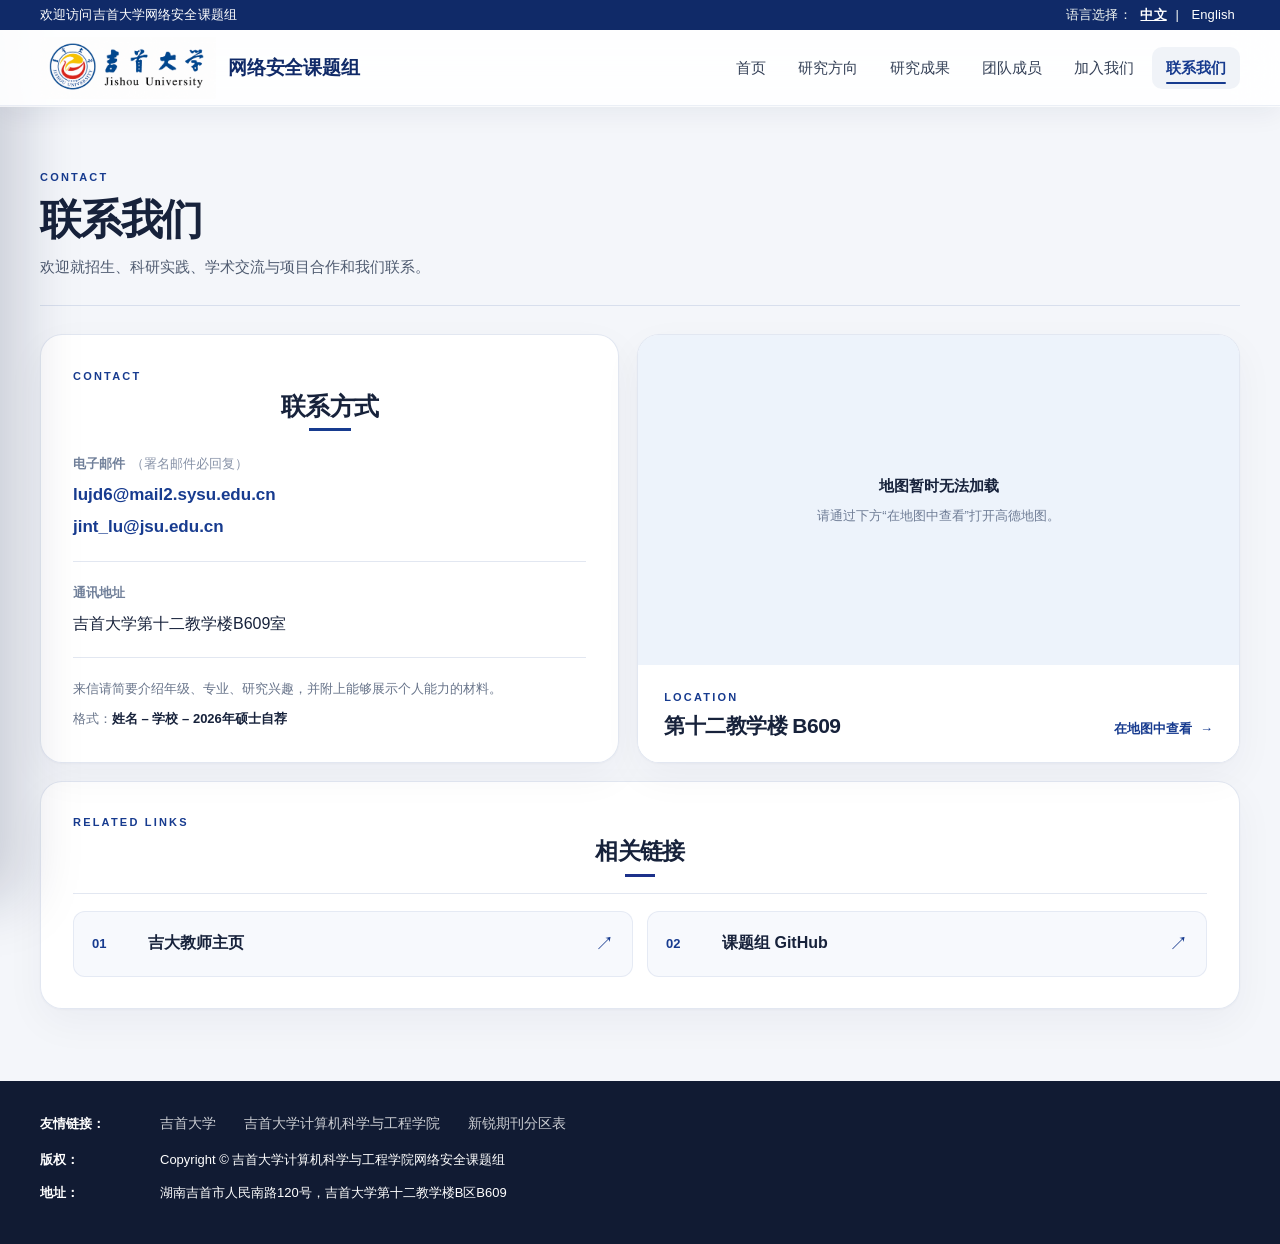
==== contact/index.html @ b17234b5 "Initial release of JSU CyberSec Lab website" ====
<!DOCTYPE html>
<html lang="zh-CN">

<head>
    <meta charset="UTF-8">
    <meta name="viewport" content="width=device-width, initial-scale=1.0">
    <meta name="theme-color" content="#102a68">
    <link rel="icon" type="image/png" sizes="512x512" href="../assets/images/branding/jsu-favicon.png?v=20260823-cybersec-lab">
    <title data-i18n="page-title-contact">联系我们 - 网络安全课题组</title>
    <link rel="stylesheet" href="../assets/css/site.css?v=20260823-i18n-v1">
</head>

<body>
    <div class="topper">
        <div class="top">
            <div class="container">
                <div class="welcome" data-i18n="welcome">欢迎访问吉首大学网络安全课题组</div>
                <div class="top_tel">
                    <span data-i18n="language">语言选择：</span>
                    <a href="#" id="langZh" class="lang-switch active" data-i18n="lang-zh">中文</a>&nbsp;|&nbsp;
                    <a href="#" id="langEn" class="lang-switch" data-i18n="lang-en">English</a>
                </div>
            </div>
        </div>

        <div class="header">
            <div class="container">
                <div class="logo">
                    <a href="../index.html">
                        <img src="../assets/images/branding/jishou-university-horizontal.png" alt="吉首大学校徽与校名" data-i18n-alt="logo-alt">
                        <span class="header-title" data-i18n="site-title">网络安全课题组</span>
                    </a>
                </div>
                <div class="nav">
                    <ul>
                        <li><a href="../index.html" data-i18n="nav-home">首页</a></li>
                        <li><a href="../research-directions/index.html" data-i18n="nav-intro">研究方向</a></li>
                        <li><a href="../research-results/index.html" data-i18n="nav-research">研究成果</a></li>
                        <li><a href="../team/index.html" data-i18n="nav-team">团队成员</a></li>
                        <li><a href="../join-us/index.html" data-i18n="nav-about">加入我们</a></li>
                        <li class="on"><a href="../contact/index.html" data-i18n="nav-contact">联系我们</a></li>
                    </ul>
                </div>
                <button type="button" class="model-navbtn" id="navBtn" aria-label="打开导航菜单" data-i18n-aria-label="open-navigation" aria-controls="leftNav" aria-expanded="false"></button>
            </div>
        </div>
    </div>

    <div class="opacity2" id="opacity2"></div>
    <div class="model-leftnav" id="leftNav" aria-hidden="true">
        <h1 class="model-leftnav-top"><span data-i18n="nav-menu">导航菜单</span></h1>
        <div class="model-leftnav-main">
            <ul class="nnav">
                <li><a href="../index.html" class="ce" data-i18n="nav-home">首页</a></li>
                <li><a href="../research-directions/index.html" class="ce" data-i18n="nav-intro">研究方向</a></li>
                <li><a href="../research-results/index.html" class="ce" data-i18n="nav-research">研究成果</a></li>
                <li><a href="../team/index.html" class="ce" data-i18n="nav-team">团队成员</a></li>
                <li><a href="../join-us/index.html" class="ce" data-i18n="nav-about">加入我们</a></li>
                <li><a href="../contact/index.html" class="ce" data-i18n="nav-contact">联系我们</a></li>
            </ul>
        </div>
    </div>

    <main class="page-content contact-page">
        <div class="container">
            <section class="contact-page-intro" aria-labelledby="contact-page-title">
                <span class="section-kicker" data-i18n="contact-kicker">CONTACT</span>
                <h1 id="contact-page-title" data-i18n="about-contact">联系我们</h1>
                <p data-i18n="contact-page-lead">欢迎就招生、科研实践、学术交流与项目合作和我们联系。</p>
            </section>

            <div class="contact-main-grid">
                <section class="contact-details-card" aria-labelledby="contact-details-title">
                    <div class="contact-details-heading">
                        <span class="section-kicker" data-i18n="contact-details-kicker">CONTACT DETAILS</span>
                        <h2 id="contact-details-title" data-i18n="contact-details-title">联系方式</h2>
                    </div>
                    <dl class="contact-details-list">
                        <div>
                            <dt class="email-heading">
                                <span data-i18n="email-label">电子邮件</span>
                                <span class="email-reply-note" data-i18n="email-reply-note">（署名邮件必回复）</span>
                            </dt>
                            <dd class="contact-email-list">
                                <a href="mailto:lujd6@mail2.sysu.edu.cn">lujd6@mail2.sysu.edu.cn</a>
                                <a href="mailto:jint_lu@jsu.edu.cn">jint_lu@jsu.edu.cn</a>
                            </dd>
                        </div>
                        <div>
                            <dt data-i18n="address-label">通讯地址</dt>
                            <dd data-i18n="about-address-text">吉首大学第十二教学楼B609室</dd>
                        </div>
                    </dl>
                    <p class="contact-mail-tip" data-i18n="mail-tip">来信请简要介绍年级、专业、研究兴趣，并附上能够展示个人能力的材料。</p>
                    <p class="contact-mail-subject"><span data-i18n="mail-subject-label">格式：</span><strong data-i18n="mail-subject-example">姓名 – 学校 – 2026年硕士自荐</strong></p>
                </section>

                <section class="contact-map-card" aria-labelledby="contact-map-title">
                    <div class="contact-map-visual contact-map-live">
                        <div id="contactMap" class="contact-amap" role="application" aria-label="吉首大学位置地图" data-i18n-aria-label="map-label">
                            <div class="contact-map-loading" aria-live="polite" data-i18n="map-loading">地图加载中...</div>
                        </div>
                        <noscript>
                            <p class="contact-map-fallback" data-i18n="map-noscript">请启用 JavaScript 查看地图。</p>
                        </noscript>
                    </div>
                    <div class="contact-map-copy">
                        <div>
                            <span class="section-kicker" data-i18n="contact-map-kicker">LOCATION</span>
                            <h2 id="contact-map-title" data-i18n="contact-map-title">第十二教学楼 B609</h2>
                        </div>
                        <a href="https://amap.com/place/B0FFJ4RX3V" class="map-link" target="_blank" rel="noopener noreferrer" data-i18n="contact-map-link">在地图中查看</a>
                    </div>
                </section>
            </div>

            <section class="contact-resources" aria-labelledby="contact-resources-title">
                <div class="contact-resources-heading">
                    <div>
                        <span class="section-kicker" data-i18n="contact-links-kicker">RELATED LINKS</span>
                        <h2 id="contact-resources-title" data-i18n="contact-links-title">相关链接</h2>
                    </div>
                </div>
                <div class="contact-resource-grid">
                    <a href="https://cse.jsu.edu.cn/yjsjy/dsjj/b88f9f9886ee47c38c2ce3759c66cb0d.htm" target="_blank" rel="noopener noreferrer" class="contact-resource-link">
                        <span class="contact-resource-index">01</span>
                        <strong data-i18n="contact-teacher-link">吉大教师主页</strong>
                        <span aria-hidden="true">↗</span>
                    </a>
                    <a href="https://github.com/JSU-CyberSec-Lab" target="_blank" rel="noopener noreferrer" class="contact-resource-link">
                        <span class="contact-resource-index">02</span>
                        <strong data-i18n="contact-github-link">课题组 GitHub</strong>
                        <span aria-hidden="true">↗</span>
                    </a>
                </div>
            </section>
        </div>
    </main>

    <div class="footer">
        <div class="container">
            <div class="foot_left">
                <div class="footer-row footer-links">
                    <span class="footer-label" data-i18n="related-links">友情链接：</span>
                    <ul class="ul-link1">
                        <li><a href="https://www.jsu.edu.cn/" target="_blank" rel="noopener noreferrer" data-i18n="link-jsu">吉首大学</a></li>
                        <li><a href="https://cse.jsu.edu.cn/" target="_blank" rel="noopener noreferrer" data-i18n="link-cse">吉首大学计算机科学与工程学院</a></li>
                        <li><a href="https://www.xr-scholar.com/" target="_blank" rel="noopener noreferrer" data-i18n="link-xr">新锐期刊分区表</a></li>
                    </ul>
                </div>
                <div class="footer-row copyright"><span class="footer-label" data-i18n="footer-copyright-label">版权：</span><span data-i18n="footer-copyright-text">Copyright © 吉首大学计算机科学与工程学院网络安全课题组</span></div>
                <div class="footer-row contact"><span class="footer-label" data-i18n="footer-address-label">地址：</span><span data-i18n="footer-address-text">湖南吉首市人民南路120号，吉首大学第十二教学楼B区B609</span></div>
            </div>
        </div>
    </div>

    <script src="../assets/js/i18n.js?v=20260823-i18n-v2"></script>
    <script src="../assets/js/common.js?v=20260823-i18n-v1"></script>
    <script src="../assets/js/amap-config.js"></script>
    <script src="../assets/js/contact-map.js?v=20260823-i18n-v1"></script>
</body>

</html>
---- assets/css/site.css ----
/* ===== 全局样式重置 ===== */
* {
    margin: 0;
    padding: 0;
    box-sizing: border-box;
}

body {
    font-family: "Microsoft YaHei", "微软雅黑", "PingFang SC", "Helvetica Neue", Arial, sans-serif;
    font-size: 14px;
    line-height: 24px;
    color: #333;
    background: #fff;
    -webkit-font-smoothing: antialiased;
    -moz-osx-font-smoothing: grayscale;
}

a {
    text-decoration: none;
    color: #333;
    transition: all 0.3s ease;
}

a:hover, a:focus {
    text-decoration: none;
    color: #1c318a;
}

ul, ol {
    list-style: none;
}

img {
    border: none;
    vertical-align: middle;
    max-width: 100%;
}

.clear {
    clear: both;
}

.container {
    width: 1200px;
    margin: 0 auto;
    padding: 0 15px;
}

/* ===== 顶部欢迎栏 ===== */
.topper {
    width: 100%;
    position: relative;
    z-index: 10;
}

.top {
    border-top: 3px solid #2a4092;
    background: #1c318a;
    height: auto;
    overflow: hidden;
    position: relative;
    z-index: 11;
}

.top .container {
    display: flex;
    justify-content: space-between;
    align-items: center;
    height: 30px;
    line-height: 30px;
}

.welcome {
    color: #ffffff;
    font-size: 14px;
}

.top_tel {
    color: #f5faf5;
    font-size: 14px;
}

.top_tel a {
    color: #ffffff;
    margin: 0 5px;
}

.top_tel a:hover {
    color: #ffffff;
    opacity: 0.8;
}

/* ===== 页眉导航 ===== */
.header {
    width: 100%;
    height: 78px;
    background: #fff;
    box-shadow: 0px 2px 10px 3px rgba(30, 19, 15, 0.1);
    position: relative;
    z-index: 10;
    transition: 400ms;
}

.header .container {
    position: relative;
    display: flex;
    align-items: center;
    justify-content: space-between;
    height: 78px;
}

.logo {
    width: auto;
    min-width: 340px;
    height: 78px;
    display: flex;
    align-items: center;
    flex: 0 1 auto;
}

.logo a {
    width: 100%;
    height: 100%;
    display: flex;
    align-items: center;
}

.logo img {
    width: 188px;
    height: 68px;
    object-fit: cover;
    object-position: center;
    flex: 0 0 auto;
}

.header-title {
    font-size: 20px;
    font-weight: bold;
    color: #1c318a;
    margin-left: 14px;
    white-space: nowrap;
}

.nav {
    flex: 1;
    padding: 0 0 0 20px;
    height: 78px;
    display: flex;
    align-items: center;
}

.nav ul {
    display: flex;
    width: 100%;
    justify-content: flex-end;
    gap: 0;
}

.nav ul li {
    position: relative;
    text-align: center;
}

.nav ul li a {
    display: block;
    line-height: 78px;
    height: 78px;
    padding: 0 16px;
    overflow: hidden;
    position: relative;
    transition: 400ms;
    color: #333;
    font-size: 16px;
}

.nav ul li a:before {
    content: "";
    width: 1px;
    height: 16px;
    background: #e6e6e6;
    position: absolute;
    right: 0px;
    top: 50%;
    margin-top: -8px;
}

.nav ul li:last-child a:before {
    display: none;
}

.nav ul li a:after {
    content: "";
    width: 30px;
    height: 3px;
    background: #1c318a;
    position: absolute;
    left: 50%;
    margin-left: -15px;
    bottom: 14px;
    transition: 400ms;
    transform: scale(0, 0);
    -webkit-transform: scale(0, 0);
    -moz-transform: scale(0, 0);
    -ms-transform: scale(0, 0);
}

.nav ul li a:hover,
.nav ul li.on a {
    font-weight: bold;
    color: #1c318a;
}

.nav ul li a:hover:after,
.nav ul li.on a:after {
    transform: scale(1, 1);
    -webkit-transform: scale(1, 1);
    -moz-transform: scale(1, 1);
    -ms-transform: scale(1, 1);
    transition: 400ms;
}

.nav ul li ul {
    width: 100%;
    background: rgba(42, 64, 146, 0.8);
    display: none;
    position: absolute;
    top: 78px;
    left: 0;
    flex-direction: column;
    padding: 10px 0;
}

.nav ul li:hover ul {
    display: block;
}

.nav ul li ul li {
    width: 100%;
    font-size: 14px;
}

.nav ul li ul li a {
    color: #d6ddf9;
    line-height: 40px;
    height: 40px;
    font-weight: normal;
    padding: 0 20px;
}

.nav ul li ul li a:before,
.nav ul li ul li a:after {
    display: none;
}

.nav ul li ul li a:hover {
    color: #fff;
    background: #1c318a;
}

.model-navbtn {
    width: 36px;
    height: 36px;
    padding: 0;
    background: #1c318a;
    position: relative;
    cursor: pointer;
    border: none;
    appearance: none;
    outline: none;
    display: none;
}

.model-navbtn:before {
    content: "☰";
    position: absolute;
    top: 50%;
    left: 50%;
    transform: translate(-50%, -50%);
    color: #fff;
    font-size: 20px;
}

/* ===== 轮播图 ===== */
#model_banner {
    width: 100%;
    position: relative;
    overflow: hidden;
}

#model_banner .banner {
    width: 100%;
    height: 500px;
    overflow: hidden;
}

#model_banner .banner img {
    width: 100%;
    height: 100%;
    object-fit: cover;
}

.hero-slider {
    width: 100%;
    position: relative;
    overflow: hidden;
}

.slider {
    position: relative;
    width: 100%;
    height: 500px;
    overflow: hidden;
}

.slides {
    position: relative;
    width: 100%;
    height: 100%;
}

.slide {
    position: absolute;
    inset: 0;
    opacity: 0;
    transition: opacity 0.8s ease;
}

.slide.active {
    opacity: 1;
    z-index: 2;
}

.slide img {
    width: 100%;
    height: 100%;
    object-fit: cover;
    display: block;
}

.slide::after {
    content: "";
    position: absolute;
    inset: 0;
    background: linear-gradient(135deg, rgba(0, 0, 0, 0.4) 0%, rgba(0, 0, 0, 0.1) 50%, rgba(0, 0, 0, 0) 100%);
}

.caption {
    position: absolute;
    left: 40px;
    bottom: 40px;
    z-index: 3;
    color: #fff;
    max-width: 60%;
    text-shadow: 0 4px 20px rgba(0, 0, 0, 0.8);
}

.caption h2 {
    margin: 0 0 10px 0;
    font-size: 36px;
    font-weight: 800;
    letter-spacing: 1px;
    color: #fff;
}

.caption h2::after {
    display: none;
}

.caption p {
    margin: 0;
    opacity: 0.95;
    font-size: 18px;
    color: rgba(255, 255, 255, 0.9);
}

.slider .nav {
    position: absolute;
    top: 50%;
    transform: translateY(-50%);
    z-index: 4;
    width: 50px;
    height: 50px;
    border: 0;
    border-radius: 50%;
    cursor: pointer;
    color: #fff;
    font-size: 32px;
    line-height: 50px;
    background: rgba(0, 0, 0, 0.4);
    backdrop-filter: blur(10px);
    transition: all 0.3s ease;
    border: 2px solid rgba(255, 255, 255, 0.2);
}

.slider .nav.prev {
    left: 20px;
}

.slider .nav.next {
    right: 20px;
}

.slider .nav:hover {
    background: rgba(28, 49, 138, 0.6);
    border-color: #1c318a;
}

.dots {
    position: absolute;
    left: 50%;
    bottom: 20px;
    transform: translateX(-50%);
    z-index: 4;
    display: flex;
    gap: 10px;
    padding: 8px 15px;
    border-radius: 999px;
    background: rgba(0, 0, 0, 0.4);
    backdrop-filter: blur(10px);
}

.dot {
    width: 10px;
    height: 10px;
    border-radius: 50%;
    border: 2px solid rgba(255, 255, 255, 0.5);
    background: rgba(255, 255, 255, 0.2);
    cursor: pointer;
    transition: all 0.3s ease;
}

.dot.active {
    width: 30px;
    background: #1c318a;
    border-color: #1c318a;
}

/* ===== 主体内容 ===== */
.model_contant {
    width: 100%;
    padding: 40px 0;
    background: #f7f7f7;
}

.model_leftright {
    background: #f7f7f7;
    position: relative;
}

.model_leftright:after {
    content: "";
    width: 360px;
    background: #fff;
    height: 100%;
    position: absolute;
    right: 0;
    top: 0;
}

#model_contant_main {
    position: relative;
    z-index: 2;
}

.model_leftright_l {
    width: 20.833%;
    height: auto;
    float: left;
    overflow: hidden;
}

.model_leftright_l .l_posnav {
    width: 100%;
    height: 70px;
    line-height: 70px;
    text-align: center;
    font-size: 24px;
    font-weight: bold;
    color: #fff;
    background: #1c318a;
}

.model_leftright_l .cont_nav {
    width: 100%;
    height: auto;
    margin-top: 10px;
    border-top: 1px solid #e6e6e6;
    background: #fff;
}

.model_leftright_l .cont_nav .one .o_li {
    width: 100%;
    height: auto;
    overflow: hidden;
    border-bottom: 1px solid #e6e6e6;
}

.model_leftright_l .cont_nav .one .o_li a {
    display: block;
    padding: 0 5%;
    height: 60px;
    line-height: 60px;
    font-size: 16px;
    color: #333333;
}

.model_leftright_l .cont_nav .one .o_li a.one_a:hover,
.model_leftright_l .cont_nav .one .o_li a.ez,
.model_leftright_l .cont_nav .one .o_li.on a {
    background: #fff;
    color: #1c318a;
    font-weight: bold;
}

.moder_leftright_r {
    width: 79.167%;
    float: right;
    padding-bottom: 25px;
    padding-left: 3.167%;
    background: #fff;
    position: relative;
    z-index: 2;
    min-height: 600px;
}

.moder_leftright_r .r_posnav {
    width: 100%;
    height: 44px;
    line-height: 44px;
    margin: 23px 0;
}

.moder_leftright_r .r_posnav p {
    width: auto;
    border-bottom: 4px solid #1c318a;
    font-size: 20px;
    font-weight: bold;
    color: #333333;
    display: inline-block;
    padding-bottom: 5px;
}

.moder_leftright_r .r_posnav span {
    float: right;
    color: #808080;
    font-size: 14px;
}

.moder_leftright_r .r_posnav span a {
    color: #808080;
    margin: 0 3px;
}

.moder_leftright_r .r_posnav span a:hover {
    color: #1c318a;
}

/* ===== 内容区域 ===== */
.intro,
.research {
    background: #fff;
    padding: 40px;
    margin-bottom: 30px;
}

h2 {
    font-size: 30px;
    font-weight: bold;
    color: #1c318a;
    line-height: 40px;
    height: 40px;
    overflow: hidden;
    margin-bottom: 30px;
    text-align: center;
    position: relative;
    padding-bottom: 20px;
}

h2:after {
    content: "";
    width: 30px;
    height: 3px;
    background: #1c318a;
    position: absolute;
    bottom: 0;
    left: 50%;
    margin-left: -15px;
}

.sy_1 {
    background: #fafafa;
    padding: 30px;
    margin-bottom: 30px;
    border-left: 4px solid #1c318a;
}

.sy_1_title {
    font-size: 22px;
    font-weight: bold;
    color: #1c318a;
    margin-bottom: 20px;
    padding-bottom: 10px;
    border-bottom: 2px solid #e6e6e6;
}

.sy_1_info {
    font-size: 16px;
    line-height: 30px;
    color: #333;
    margin-bottom: 15px;
    text-align: justify;
}

.sy_name {
    font-size: 20px;
    font-weight: bold;
    color: #1c318a;
    text-align: center;
    margin: 30px 0 15px;
    padding-bottom: 10px;
    border-bottom: 2px solid #e6e6e6;
}

.sy_2_info {
    font-size: 16px;
    line-height: 28px;
    color: #333;
    margin-top: 10px;
    text-align: justify;
}

.sy_3_info {
    font-size: 16px;
    line-height: 28px;
    color: #333;
    margin-bottom: 12px;
    padding-left: 20px;
    position: relative;
}

.sy_3_info:before {
    content: "•";
    position: absolute;
    left: 0;
    color: #1c318a;
    font-weight: bold;
}

.sy_3_info:hover {
    color: #1c318a;
    padding-left: 25px;
}

.sec_two {
    display: flex;
    justify-content: space-between;
    gap: 30px;
    margin-top: 20px;
}

.sec_two_left,
.sec_two_right {
    flex: 1;
    background: #fafafa;
    padding: 25px;
    border: 1px solid #e6e6e6;
}

.sec_two_left:hover,
.sec_two_right:hover {
    border-color: #1c318a;
    box-shadow: 0 2px 10px rgba(28, 49, 138, 0.1);
}

.sy_4_info {
    font-size: 16px;
    line-height: 2.2;
    color: #333;
    list-style: none;
    padding-left: 0;
}

.sy_4_info li {
    padding: 8px 0;
    padding-left: 25px;
    position: relative;
    transition: all 0.3s ease;
}

.sy_4_info li:before {
    content: "▸";
    position: absolute;
    left: 0;
    color: #1c318a;
    font-weight: bold;
}

.sy_4_info li:hover {
    color: #1c318a;
    padding-left: 30px;
}

.sy_2_title {
    font-size: 20px;
    font-weight: bold;
    color: #1c318a;
    text-align: center;
    margin: 25px 0 15px;
}

.sy_5_info {
    font-size: 16px;
    line-height: 28px;
    color: #333;
    margin-bottom: 12px;
    padding-left: 20px;
    position: relative;
}

.sy_5_info:before {
    content: "•";
    position: absolute;
    left: 0;
    color: #1c318a;
    font-weight: bold;
}

.sy_5_info:hover {
    color: #1c318a;
    padding-left: 25px;
}

/* ===== 图片展示 ===== */
.image-kyhj1,
.image-kyhj2 {
    display: flex;
    justify-content: space-between;
    gap: 25px;
    padding: 25px 0;
    flex-wrap: wrap;
}

.image-item-kyhj,
.image-item-kyhj-1,
.image-item-kyhj-2,
.image-item-kyhj-3 {
    flex: 1;
    min-width: 200px;
    text-align: center;
    position: relative;
    overflow: hidden;
    border-radius: 8px;
    transition: all 0.4s ease;
}

.image-item-kyhj img,
.image-item-kyhj-1 img,
.image-item-kyhj-2 img,
.image-item-kyhj-3 img {
    width: 100%;
    height: auto;
    border-radius: 8px;
    object-fit: cover;
    transition: all 0.4s ease;
    border: 2px solid #e6e6e6;
}

.image-item-kyhj:hover,
.image-item-kyhj-1:hover,
.image-item-kyhj-2:hover,
.image-item-kyhj-3:hover {
    transform: translateY(-5px);
}

.image-item-kyhj:hover img,
.image-item-kyhj-1:hover img,
.image-item-kyhj-2:hover img,
.image-item-kyhj-3:hover img {
    border-color: #1c318a;
    box-shadow: 0 5px 20px rgba(28, 49, 138, 0.2);
}

.image-caption-kyhj {
    margin-top: 12px;
    font-size: 16px;
    color: #666;
    transition: all 0.3s ease;
}

.image-item-kyhj:hover .image-caption-kyhj,
.image-item-kyhj-1:hover .image-caption-kyhj,
.image-item-kyhj-2:hover .image-caption-kyhj,
.image-item-kyhj-3:hover .image-caption-kyhj {
    color: #1c318a;
    font-weight: bold;
}

.call {
    font-size: 16px;
    color: #333;
    margin: 15px 0;
    padding: 15px;
    background: #fafafa;
    border-left: 4px solid #1c318a;
    border-radius: 4px;
    transition: all 0.3s ease;
}

.call:hover {
    background: #f0f0f0;
    border-left-width: 6px;
}

.call strong {
    color: #1c318a;
    font-weight: 600;
}

/* ===== 页脚 ===== */
.footer {
    width: 100%;
    height: auto;
    overflow: hidden;
    background: #454b4d;
    padding: 22px 0;
    min-height: 124px;
}

.footer .container {
    position: relative;
}

.foot_left {
    width: 100%;
    height: auto;
    overflow: hidden;
    float: left;
    line-height: 24px;
}

.contact {
    color: #fff;
    margin: 6px 0 0;
    font-size: 14px;
}

.copyright {
    color: #fff;
    font-size: 14px;
}

.copyright a {
    color: #9ca3a6;
    transition: 400ms;
}

.copyright a:hover {
    color: #fff;
}

.m-link1 {
    padding: 0 0 16px;
}

.m-link1 .item {
    overflow: hidden;
    color: #fff;
}

.m-link1 .item span {
    float: left;
    font-size: 16px;
    margin-right: 18px;
    font-weight: 600;
    color: #fff;
}

.ul-link1 {
    overflow: hidden;
}

.ul-link1 li {
    float: left;
}

.ul-link1 li a {
    display: block;
    margin-right: 20px;
    font-size: 14px;
    color: #fff;
    height: 21px;
    line-height: 21px;
}

.ul-link1 li a:hover {
    opacity: 0.8;
}

.footer-row {
    display: grid;
    grid-template-columns: 120px minmax(0, 1fr);
    align-items: baseline;
    width: 100%;
    margin-bottom: 9px;
    color: #fff;
    line-height: 24px;
}

.footer-label {
    padding-right: 20px;
    font-weight: 600;
    white-space: nowrap;
}

.footer-links {
    margin-bottom: 12px;
}

.footer-links .ul-link1 {
    display: flex;
    align-items: baseline;
    flex-wrap: wrap;
    gap: 6px 28px;
    overflow: visible;
}

.footer-links .ul-link1 li {
    float: none;
}

.footer-links .ul-link1 li a {
    height: auto;
    margin-right: 0;
    line-height: 24px;
}

.footer-row.contact,
.footer-row.copyright {
    margin-top: 0;
    color: #fff;
}

/* ===== 返回顶部 ===== */
.back-to-top {
    position: fixed;
    bottom: 40px;
    right: 40px;
    width: 50px;
    height: 50px;
    background: #1c318a;
    color: #fff;
    border: none;
    border-radius: 50%;
    font-size: 24px;
    cursor: pointer;
    opacity: 0;
    pointer-events: none;
    transition: all 0.3s ease;
    z-index: 999;
    box-shadow: 0 5px 20px rgba(28, 49, 138, 0.4);
    display: flex;
    align-items: center;
    justify-content: center;
}

.back-to-top:hover {
    transform: translateY(-5px) scale(1.1);
    box-shadow: 0 8px 30px rgba(28, 49, 138, 0.6);
    background: #005baa;
}

/* ===== 工具类 ===== */
.hidden-xs {
    display: block;
}

@media (max-width: 991px) {
    .hidden-xs {
        display: none !important;
    }
}

/* ===== 响应式设计 ===== */
@media (max-width: 1200px) {
    .container {
        width: 100%;
        padding: 0 15px;
    }
    
    .model_leftright:after {
        display: none;
    }
    
    .model_leftright_l {
        width: 25%;
    }
    
    .moder_leftright_r {
        width: 75%;
        padding-left: 2%;
    }
}

@media (max-width: 991px) {
    .top {
        display: none;
    }
    
    .header {
        height: auto;
        position: fixed;
        top: 0;
        width: 100%;
        z-index: 1000;
    }
    
    .header .container {
        flex-wrap: wrap;
        height: auto;
        padding: 10px 15px;
    }
    
    .logo {
        width: auto;
        min-width: 0;
        height: 60px;
    }

    .logo img {
        width: 136px;
        height: 56px;
    }
    
    .header-title {
        font-size: 16px;
        margin-left: 10px;
    }
    
    .nav {
        display: none;
    }
    
    .model-navbtn {
        display: block;
    }
    
    #model_banner .banner,
    .slider {
        height: 300px;
    }
    
    .model_contant {
        padding-top: 80px;
    }
    
    .model_leftright_l {
        display: none;
    }
    
    .moder_leftright_r {
        width: 100%;
        padding-left: 0;
    }
    
    .intro,
    .research {
        padding: 20px;
    }
    
    .sec_two {
        flex-direction: column;
    }
    
    .image-kyhj1,
    .image-kyhj2 {
        flex-direction: column;
    }
    
    .foot_left {
        width: 100%;
    }
}

@media (max-width: 767px) {
    .header-title {
        font-size: 14px;
    }
    
    h2 {
        font-size: 24px;
    }
    
    .sy_1 {
        padding: 20px;
    }
    
    .caption h2 {
        font-size: 24px;
    }
    
    .caption p {
        font-size: 14px;
    }
    
    .back-to-top {
        width: 45px;
        height: 45px;
        bottom: 30px;
        right: 30px;
        font-size: 20px;
    }
}

/* ===== 首页样式 ===== */
.home-intro {
    padding: 60px 0;
    background: linear-gradient(135deg, #f7f7f7 0%, #ffffff 100%);
}

.intro-content {
    text-align: center;
    margin-bottom: 60px;
}

.intro-content h2 {
    font-size: 36px;
    color: #1c318a;
    margin-bottom: 30px;
    position: relative;
    display: inline-block;
}

.intro-content h2:after {
    content: '';
    position: absolute;
    bottom: -10px;
    left: 50%;
    transform: translateX(-50%);
    width: 80px;
    height: 4px;
    background: linear-gradient(90deg, #1c318a, #005baa);
    border-radius: 2px;
}

.intro-text {
    max-width: 900px;
    margin: 0 auto 40px;
    text-align: left;
}

.intro-text p {
    font-size: 16px;
    line-height: 1.8;
    color: #555;
    margin-bottom: 20px;
}

.intro-buttons {
    display: flex;
    gap: 20px;
    justify-content: center;
    flex-wrap: wrap;
}

.btn-primary, .btn-secondary {
    display: inline-block;
    padding: 12px 30px;
    border-radius: 25px;
    font-size: 16px;
    font-weight: 600;
    text-align: center;
    transition: all 0.3s ease;
    cursor: pointer;
    border: 2px solid transparent;
}

.btn-primary {
    background: linear-gradient(135deg, #1c318a, #005baa);
    color: #fff;
    box-shadow: 0 4px 15px rgba(28, 49, 138, 0.3);
}

.btn-primary:hover {
    transform: translateY(-2px);
    box-shadow: 0 6px 20px rgba(28, 49, 138, 0.4);
    background: linear-gradient(135deg, #005baa, #1c318a);
}

.btn-secondary {
    background: #fff;
    color: #1c318a;
    border-color: #1c318a;
}

.btn-secondary:hover {
    background: #1c318a;
    color: #fff;
    transform: translateY(-2px);
    box-shadow: 0 4px 15px rgba(28, 49, 138, 0.3);
}

.research-cards {
    display: grid;
    grid-template-columns: repeat(auto-fit, minmax(250px, 1fr));
    gap: 30px;
    margin-top: 50px;
}

.research-card {
    background: #fff;
    padding: 40px 30px;
    border-radius: 15px;
    text-align: center;
    border: 2px solid #f0f0f0;
    position: relative;
    overflow: hidden;
}

.card-icon {
    width: 52px;
    height: 52px;
    line-height: 52px;
    color: #fff;
    font-size: 16px;
    font-weight: 700;
    letter-spacing: 0.08em;
    background: #1c318a;
    border-radius: 50%;
    margin-bottom: 20px;
    display: inline-block;
}

.research-card h3 {
    font-size: 20px;
    color: #1c318a;
    margin-bottom: 15px;
    font-weight: 700;
}

.research-card p {
    font-size: 14px;
    color: #666;
    line-height: 1.6;
}

/* ===== 首页动态、进展与成员概览 ===== */
.home-updates {
    padding: 70px 0;
    background: #f3f6fb;
}

.home-feed-grid {
    display: grid;
    grid-template-columns: minmax(280px, 0.85fr) minmax(0, 1.65fr);
    gap: 28px;
    margin-bottom: 28px;
}

.home-module {
    padding: 34px;
    background: #fff;
    border: 1px solid #e0e6f0;
    border-radius: 14px;
    box-shadow: 0 10px 30px rgba(28, 49, 138, 0.05);
}

.home-module-heading {
    display: flex;
    align-items: flex-end;
    justify-content: space-between;
    gap: 24px;
    margin-bottom: 25px;
    padding-bottom: 16px;
    border-bottom: 2px solid #1c318a;
}

.home-module-heading .section-kicker {
    margin-bottom: 5px;
}

.home-module-heading h2 {
    height: auto;
    margin: 0;
    padding: 0;
    color: #18254d;
    font-size: 28px;
    text-align: left;
}

.home-module-heading h2::after {
    display: none;
}

.module-more {
    flex: 0 0 auto;
    padding-bottom: 3px;
    color: #1c318a;
    font-size: 14px;
    font-weight: 700;
    border-bottom: 1px solid currentColor;
}

.module-more::after {
    content: ' →';
}

.module-more:hover {
    color: #005baa;
}

.news-placeholder {
    display: flex;
    align-items: center;
    gap: 20px;
    min-height: 226px;
    padding: 26px;
    background: linear-gradient(145deg, #edf2fb, #f9fbff);
    border-radius: 10px;
}

.news-mark {
    display: grid;
    flex: 0 0 58px;
    width: 58px;
    height: 58px;
    place-items: center;
    color: #fff;
    font-size: 24px;
    font-weight: 800;
    background: #1c318a;
    border-radius: 50%;
}

.news-placeholder h3 {
    margin-bottom: 10px;
    color: #223251;
    font-size: 19px;
}

.news-placeholder p {
    color: #687285;
    font-size: 14px;
    line-height: 1.8;
}

.news-carousel {
    min-width: 0;
}

.news-carousel-viewport {
    position: relative;
    height: 260px;
    overflow: hidden;
    background: #edf2fb;
    border-radius: 12px;
}

.news-carousel-slide {
    position: absolute;
    inset: 0;
    display: grid;
    opacity: 0;
    pointer-events: none;
    transition: opacity 280ms ease;
}

.news-carousel-slide.is-active {
    z-index: 1;
    opacity: 1;
    pointer-events: auto;
}

.news-carousel-slide::after {
    position: absolute;
    inset: 0;
    content: '';
    background: linear-gradient(180deg, rgba(8, 22, 59, 0.02) 28%, rgba(8, 22, 59, 0.72) 100%);
}

.news-carousel-slide img {
    width: 100%;
    height: 100%;
    object-fit: cover;
    object-position: center;
}

.news-carousel-caption {
    position: absolute;
    right: 22px;
    bottom: 19px;
    left: 22px;
    z-index: 1;
    color: #fff;
}

.news-carousel-caption h3 {
    margin: 0 0 4px;
    color: #fff;
    font-size: 18px;
    font-weight: 750;
    line-height: 1.35;
}

.news-carousel-caption p {
    margin: 0;
    color: rgba(255, 255, 255, 0.88);
    font-size: 13px;
    line-height: 1.6;
}

.news-carousel-control {
    position: absolute;
    top: 50%;
    z-index: 2;
    display: grid;
    width: 34px;
    height: 34px;
    padding: 0;
    color: #fff;
    font-size: 27px;
    line-height: 1;
    place-items: center;
    background: rgba(10, 25, 62, 0.34);
    border: 1px solid rgba(255, 255, 255, 0.42);
    border-radius: 50%;
    cursor: pointer;
    transform: translateY(-50%);
    transition: background-color 160ms ease;
}

.news-carousel-prev { left: 12px; }
.news-carousel-next { right: 12px; }

.news-carousel-dots {
    display: flex;
    justify-content: center;
    gap: 7px;
    padding-top: 13px;
}

.news-carousel-dots button {
    width: 7px;
    height: 7px;
    padding: 0;
    background: #c2cada;
    border: 0;
    border-radius: 999px;
    cursor: pointer;
    transition: width 180ms ease, background-color 180ms ease;
}

.news-carousel-dots button.is-active {
    width: 20px;
    background: #1c318a;
}

.progress-list {
    display: grid;
}

.progress-item {
    display: grid;
    grid-template-columns: 64px minmax(0, 1fr);
    gap: 18px;
    padding: 17px 0;
    border-bottom: 1px solid #e5e9f1;
}

.progress-item:first-child {
    padding-top: 0;
}

.progress-item:last-child {
    padding-bottom: 0;
    border-bottom: 0;
}

.progress-item time {
    color: #1c318a;
    font-size: 15px;
    font-weight: 800;
}

.progress-item h3 {
    margin-bottom: 6px;
    font-size: 15px;
    line-height: 1.55;
}

.progress-item h3 a {
    color: #283550;
}

.progress-item h3 a:hover {
    color: #1c318a;
    text-decoration: underline;
}

.progress-item p {
    color: #7a8290;
    font-size: 12px;
    line-height: 1.5;
}

.member-stats {
    display: grid;
    grid-template-columns: repeat(4, minmax(0, 1fr));
    gap: 18px;
}

.member-stat {
    position: relative;
    display: flex;
    min-height: 150px;
    align-items: center;
    justify-content: center;
    flex-direction: column;
    gap: 7px;
    padding: 24px;
    overflow: hidden;
    color: #283550;
    background: #f7f9fd;
    border: 1px solid #dfe5f0;
    border-radius: 10px;
}

.member-stat::before {
    content: '';
    position: absolute;
    top: 0;
    left: 0;
    width: 100%;
    height: 4px;
    background: #1c318a;
}

.member-stat strong {
    color: #1c318a;
    font-size: 40px;
    line-height: 1;
}

.member-stat span {
    font-size: 16px;
    font-weight: 700;
}

.member-stat small {
    color: #7b8493;
    font-size: 12px;
}

.members-module {
    position: relative;
    isolation: isolate;
    overflow: hidden;
    padding: 42px 46px;
    color: #fff;
    background-image:
        linear-gradient(110deg, rgba(22, 43, 114, 0.94), rgba(49, 65, 155, 0.83)),
        url("../images/team/decor/team-members-background.jpg");
    background-position: center;
    background-size: cover;
    border: 0;
    box-shadow: 0 16px 38px rgba(17, 37, 102, 0.2);
}

.members-module .home-module-heading {
    border-bottom-color: rgba(255, 255, 255, 0.48);
}

.members-module .home-module-heading .section-kicker {
    color: #ffe06b;
}

.members-module .home-module-heading h2,
.members-module .module-more {
    color: #fff;
}

.members-module .module-more:hover {
    color: #ffe06b;
}

.members-module .member-stats {
    grid-template-columns: repeat(3, minmax(0, 1fr));
    gap: 0;
}

.members-module .member-stat {
    min-height: 142px;
    flex-direction: row;
    gap: 20px;
    padding: 24px 34px;
    color: #fff;
    background: transparent;
    border: 0;
    border-radius: 0;
}

.members-module .member-stat::before {
    display: none;
}

.members-module .member-stat::after {
    content: "";
    position: absolute;
    top: 25%;
    right: 0;
    width: 1px;
    height: 50%;
    background: rgba(255, 255, 255, 0.3);
}

.members-module .member-stat:last-child::after {
    display: none;
}

.members-module .member-stat-icon {
    display: block;
    flex: 0 0 60px;
    width: 60px;
    height: 60px;
    background-image: url("../images/team/decor/team-member-icons.png");
    background-repeat: no-repeat;
    background-size: 300% auto;
}

.members-module .member-stat-icon-graduate {
    background-position: left center;
}

.members-module .member-stat-icon-undergraduate {
    background-position: center;
}

.members-module .member-stat-icon-alumni {
    background-position: right center;
}

.member-stat-copy {
    display: flex;
    align-items: flex-start;
    flex-direction: column;
    gap: 7px;
}

.members-module .member-stat-copy strong {
    display: flex;
    align-items: baseline;
    gap: 3px;
    color: #ffe06b;
    font-size: 40px;
}

.members-module .member-stat-copy strong small {
    color: inherit;
    font-size: 14px;
    font-weight: 700;
}

.members-module .member-stat-copy > span {
    color: #fff;
    font-size: 16px;
    font-weight: 600;
}

.page-content {
    padding: 50px 0;
    background: #f7f7f7;
    min-height: 500px;
}

.content-section {
    background: #fff;
    padding: 40px;
    margin-bottom: 30px;
    border-radius: 10px;
    box-shadow: 0 2px 10px rgba(0, 0, 0, 0.05);
}

.content-section h2 {
    font-size: 28px;
    color: #1c318a;
    margin-bottom: 25px;
    padding-bottom: 15px;
    border-bottom: 3px solid #1c318a;
    text-align: left;
}

.content-section h2:after {
    display: none;
}

/* ===== 成员介绍页面 ===== */
.team-page {
    padding: 50px 0;
    background: #f7f7f7;
    min-height: 600px;
}

.team-section {
    margin-bottom: 60px;
}

.section-title {
    height: auto;
    overflow: visible;
    font-size: 32px;
    line-height: 1.25;
    color: #1c318a;
    text-align: center;
    margin-bottom: 50px;
    position: relative;
    padding-bottom: 20px;
}

.section-title:after {
    content: '';
    position: absolute;
    bottom: 0;
    left: 50%;
    transform: translateX(-50%);
    width: 100px;
    height: 4px;
    background: linear-gradient(90deg, #1c318a, #005baa);
    border-radius: 2px;
}

.team-grid {
    display: grid;
    grid-template-columns: repeat(auto-fill, minmax(300px, 1fr));
    gap: 30px;
    margin-top: 30px;
}

.team-card {
    background: #fff;
    border-radius: 14px;
    overflow: hidden;
    position: relative;
    box-shadow: 0 5px 20px rgba(0, 0, 0, 0.08);
    border: 1px solid #dfe5f0;
}

.card-content {
    padding: 30px;
    position: relative;
    z-index: 1;
}

.member-photo {
    width: 150px;
    height: 150px;
    margin: 0 auto 25px;
    border-radius: 50%;
    overflow: hidden;
    border: 3px solid #1c318a;
    position: relative;
    box-shadow: 0 5px 20px rgba(28, 49, 138, 0.2);
}

.member-photo img {
    width: 100%;
    height: 100%;
    object-fit: cover;
}

.member-info {
    text-align: center;
}

.member-name {
    display: flex;
    align-items: baseline;
    flex-wrap: wrap;
    gap: 10px;
    font-size: 24px;
    font-weight: 700;
    color: #1c318a;
    margin-bottom: 15px;
}

.member-title {
    display: flex;
    align-items: center;
    justify-content: center;
    gap: 8px;
    margin-bottom: 15px;
    font-size: 16px;
    color: #666;
}

.title-icon {
    font-size: 18px;
}

.member-bio {
    font-size: 14px;
    line-height: 1.8;
    color: #555;
    margin-bottom: 20px;
    min-height: 50px;
}

.member-contact {
    display: flex;
    align-items: flex-start;
    justify-content: center;
    gap: 8px;
    padding-top: 15px;
    border-top: 1px solid #e6e6e6;
    font-style: normal;
}

.member-contact-links,
.contact-email-list {
    display: flex;
    flex-direction: column;
    gap: 4px;
}

.member-contact .email-reply-note {
    color: #6f7785;
    font-size: 13px;
}

.contact-icon {
    font-size: 16px;
    color: #1c318a;
}

.member-contact a {
    color: #1c318a;
    font-size: 14px;
    transition: color 0.3s ease;
}

.member-contact a:hover {
    color: #005baa;
    text-decoration: underline;
}

.teacher-card {
    grid-column: 1 / -1;
    max-width: 1120px;
    margin: 0 auto;
    border-radius: 14px;
}

.teacher-card .card-content {
    display: grid;
    grid-template-columns: 230px minmax(0, 1fr);
    align-items: start;
    gap: 44px;
    padding: 46px;
}

.teacher-card .member-photo {
    width: 220px;
    height: 285px;
    margin: 0 auto;
    border-radius: 10px;
    box-shadow: 0 12px 28px rgba(28, 49, 138, 0.16);
}

.teacher-card .member-info {
    text-align: left;
}

.teacher-card .member-title {
    justify-content: flex-start;
}

.teacher-sidebar .member-contact {
    justify-content: flex-start;
    margin-top: 22px;
    padding: 20px 4px 0;
}

.teacher-profile-links {
    display: flex;
    flex-wrap: wrap;
    gap: 10px;
    margin-bottom: 20px;
}

.profile-link {
    display: inline-flex;
    align-items: center;
    gap: 6px;
    margin: 0;
    padding: 8px 14px;
    color: #1c318a;
    font-size: 14px;
    font-weight: 700;
    border: 1px solid #1c318a;
    border-radius: 999px;
}

.profile-link:hover {
    color: #fff;
    background: #1c318a;
}

.teacher-card .member-bio {
    margin-bottom: 26px;
    padding-bottom: 22px;
    border-bottom: 1px solid #e3e7ee;
    font-size: 15px;
}

.profile-detail {
    margin-top: 26px;
    text-align: left;
}

.profile-detail h4 {
    position: relative;
    margin-bottom: 14px;
    padding-left: 14px;
    color: #1c2b4b;
    font-size: 19px;
}

.profile-detail h4::before {
    content: '';
    position: absolute;
    top: 3px;
    bottom: 3px;
    left: 0;
    width: 4px;
    background: #1c318a;
    border-radius: 2px;
}

.profile-detail p,
.profile-list,
.representative-papers ol {
    color: #4f596a;
    font-size: 14px;
    line-height: 1.85;
}

.profile-list,
.representative-papers ol {
    display: grid;
    gap: 9px;
}

.profile-list li,
.representative-papers li {
    position: relative;
    padding-left: 18px;
}

.profile-list li::before,
.representative-papers li::before {
    content: '◆';
    position: absolute;
    top: 0;
    left: 0;
    color: #b6922e;
    font-size: 9px;
}

.project-list,
.representative-papers ol {
    list-style: none;
}

.representative-papers li + li {
    padding-top: 11px;
    border-top: 1px dashed #dce1e9;
}

.representative-papers a {
    color: #1c318a;
    text-decoration: underline;
    text-underline-offset: 3px;
}

.representative-papers strong {
    color: #26334d;
}

.roster-section {
    padding: 34px 38px 38px;
    background: #fff;
    border: 1px solid #e2e7f0;
    border-radius: 14px;
}

.roster-heading {
    display: flex;
    align-items: flex-end;
    justify-content: space-between;
    gap: 24px;
    margin-bottom: 28px;
    padding-bottom: 18px;
    border-bottom: 2px solid #1c318a;
}

.roster-heading .section-kicker {
    margin-bottom: 6px;
}

.roster-heading h2 {
    height: auto;
    margin: 0;
    padding: 0;
    color: #18254d;
    font-size: 28px;
    text-align: left;
}

.roster-heading h2::after {
    display: none;
}

.roster-count {
    display: inline-flex;
    align-items: baseline;
    gap: 4px;
    color: #657087;
    white-space: nowrap;
}

.roster-count strong {
    color: #1c318a;
    font-size: 34px;
    line-height: 1;
}

.student-grid {
    display: grid;
    grid-template-columns: repeat(3, minmax(0, 1fr));
    gap: 22px;
}

.student-card {
    overflow: hidden;
    background: #fff;
    border: 1px solid #dfe5f0;
    border-radius: 12px;
    box-shadow: 0 8px 20px rgba(28, 49, 138, 0.05);
}

.student-avatar {
    display: grid;
    width: 100%;
    aspect-ratio: 4 / 3;
    place-items: center;
    color: #fff;
    font-size: 54px;
    font-weight: 800;
    background: linear-gradient(145deg, #1c318a, #5168af);
}

.student-card:nth-child(3n + 2) .student-avatar {
    background: linear-gradient(145deg, #21477c, #5680ad);
}

.student-card:nth-child(3n) .student-avatar {
    background: linear-gradient(145deg, #35508b, #788bb9);
}

.student-avatar-photo {
    overflow: hidden;
}

.student-avatar-photo img {
    width: 100%;
    height: 100%;
    object-fit: cover;
    object-position: center;
}

.student-avatar-photo-top img {
    object-position: center top;
}

.student-avatar-photo-focus img {
    transform: scale(1.8);
    transform-origin: 57% 58%;
}

.student-avatar-photo-yu img {
    transform: scale(1.25);
    transform-origin: center 58%;
}

.student-avatar-song img {
    object-position: 69% 41%;
}

.student-avatar-luo img {
    object-position: 50% 38%;
}

.student-avatar-photo-shi img {
    object-position: center 37%;
}

.student-card-body {
    padding: 22px;
}

.student-card h3 {
    display: flex;
    align-items: baseline;
    flex-wrap: wrap;
    gap: 7px;
    margin-bottom: 7px;
    color: #1d2c4d;
    font-size: 21px;
}

.name-en {
    color: #1d2c4d;
    font-weight: 800;
}

.name-zh {
    color: #70798a;
    font-size: 0.78em;
    font-weight: 500;
    transform: translateY(-2px);
}

html[lang="en"] .name-zh {
    display: none;
}

.avatar-initials-en {
    display: none;
}

html[lang="en"] .avatar-initials-zh {
    display: none;
}

html[lang="en"] .avatar-initials-en {
    display: inline;
}

.member-name .name-en {
    color: #1f1f1f;
    font-size: 30px;
}

.member-name .name-zh {
    font-size: 21px;
    transform: translateY(-4px);
}

.student-role {
    margin-bottom: 14px;
    color: #1c318a;
    font-size: 14px;
    font-weight: 700;
}

.student-role-with-period {
    display: flex;
    align-items: baseline;
    gap: 10px;
}

.student-period {
    color: #6b7483;
    font-weight: 500;
}

.student-graduation {
    margin-bottom: 16px;
    color: #6b7483;
    font-size: 13px;
}

.student-tags {
    display: flex;
    flex-wrap: wrap;
    gap: 7px;
    min-height: 27px;
}

.student-tags span {
    padding: 5px 9px;
    color: #1c318a;
    font-size: 12px;
    background: #eef2fb;
    border-radius: 999px;
}

.student-tags .student-tag-placeholder {
    color: #778092;
    background: transparent;
    border: 1px dashed #aeb7c7;
}

.alumni-student-grid {
    grid-template-columns: 1fr;
    width: 100%;
    max-width: 350px;
}

.team-link {
    text-align: center;
    margin-top: 30px;
}

/* ===== 五页面信息架构：研究方向、成果与加入我们 ===== */
.section-kicker {
    display: inline-block;
    margin-bottom: 14px;
    color: #1c318a;
    font-size: 12px;
    font-weight: 700;
    letter-spacing: 0.18em;
}

.section-lead {
    max-width: 820px;
    margin: 0 auto;
    color: #566071;
    font-size: 18px;
    line-height: 1.9;
}

.research-overview,
.results-intro {
    margin-bottom: 42px;
    padding: 52px;
    text-align: center;
    background: linear-gradient(145deg, #f6f8fd 0%, #ffffff 70%);
    border: 1px solid #e5e9f2;
    border-radius: 16px;
}

.research-overview h2,
.results-intro h2,
.join-support h2,
.join-details h2 {
    height: auto;
    overflow: visible;
    margin-bottom: 18px;
    padding-bottom: 0;
    color: #18254d;
    line-height: 1.35;
}

.research-overview h2::after,
.results-intro h2::after,
.join-support h2::after,
.join-details h2::after {
    display: none;
}

.direction-grid {
    display: grid;
    grid-template-columns: repeat(3, minmax(0, 1fr));
    gap: 24px;
    margin-bottom: 42px;
}

.direction-card {
    min-height: 360px;
    padding: 34px;
    background: #fff;
    border: 1px solid #e2e7f0;
    border-radius: 14px;
}

.direction-number,
.join-number {
    display: block;
    margin-bottom: 36px;
    color: #9aa9d2;
    font-size: 42px;
    font-weight: 700;
    line-height: 1;
}

.direction-card h2,
.join-options h2 {
    height: auto;
    overflow: visible;
    margin-bottom: 18px;
    padding: 0;
    color: #1c318a;
    font-size: 24px;
    line-height: 1.45;
    text-align: left;
}

.direction-card h2::after,
.join-options h2::after {
    display: none;
}

.direction-card p,
.join-options p {
    color: #596273;
    font-size: 15px;
    line-height: 1.85;
}

.direction-tags {
    display: flex;
    flex-wrap: wrap;
    gap: 8px;
    margin-top: 26px;
}

.direction-tags span,
.publication-meta span {
    padding: 5px 10px;
    color: #1c318a;
    font-size: 12px;
    background: #eef2fb;
    border-radius: 999px;
}

.result-stats {
    display: grid;
    grid-template-columns: repeat(3, 1fr);
    max-width: 720px;
    margin: 38px auto 0;
    border-top: 1px solid #dfe5ef;
}

.result-stats div {
    padding: 26px 16px 0;
}

.result-stats strong,
.result-stats span {
    display: block;
}

.result-stats strong {
    color: #1c318a;
    font-size: 38px;
    line-height: 1.2;
}

.result-stats span {
    margin-top: 6px;
    color: #6b7380;
}

.publication-list {
    display: grid;
    gap: 18px;
}

.publication-card {
    display: grid;
    grid-template-columns: 110px 1fr;
    overflow: hidden;
    background: #fff;
    border: 1px solid #e2e7f0;
    border-radius: 12px;
}

.publication-year {
    display: flex;
    align-items: center;
    justify-content: center;
    color: #fff;
    font-size: 24px;
    font-weight: 700;
    background: #1c318a;
}

.publication-body {
    padding: 28px 32px;
}

.publication-meta {
    display: flex;
    flex-wrap: wrap;
    gap: 8px;
    margin-bottom: 14px;
}

.publication-body h3 {
    margin-bottom: 10px;
    color: #1d2743;
    font-family: Georgia, "Times New Roman", serif;
    font-size: 20px;
    line-height: 1.5;
}

.publication-body p {
    color: #566071;
    line-height: 1.75;
}

.publication-citation {
    margin-top: 6px;
    font-size: 13px;
}

.project-grid,
.join-options,
.join-details {
    display: grid;
    grid-template-columns: repeat(2, minmax(0, 1fr));
    gap: 24px;
}

.project-grid article,
.join-options article {
    padding: 32px;
    background: #fff;
    border: 1px solid #e2e7f0;
    border-radius: 12px;
}

.project-label {
    display: block;
    margin-bottom: 18px;
    color: #1c318a;
    font-size: 18px;
    font-weight: 700;
}

.project-grid p {
    color: #566071;
    font-size: 16px;
    line-height: 1.9;
}

.join-support {
    margin-bottom: 42px;
}

.join-support > .section-kicker,
.join-support > h2 {
    display: block;
    text-align: center;
}

.join-support-grid {
    display: grid;
    grid-template-columns: repeat(2, minmax(0, 1fr));
    gap: 24px;
    margin-top: 30px;
}

.join-support-grid article {
    position: relative;
    min-height: 220px;
    padding: 34px;
    overflow: hidden;
    background: #fff;
    border: 1px solid #e2e7f0;
    border-radius: 14px;
}

.support-number {
    display: block;
    margin-bottom: 26px;
    color: #9aa9d2;
    font-size: 34px;
    font-weight: 700;
    line-height: 1;
}

.join-support-grid h3 {
    margin-bottom: 12px;
    color: #1c318a;
    font-size: 21px;
    line-height: 1.45;
}

.join-support-grid p {
    color: #596273;
    font-size: 15px;
    line-height: 1.85;
}

.join-options {
    grid-template-columns: repeat(3, minmax(0, 1fr));
    margin-bottom: 42px;
}

.join-options article {
    min-height: 310px;
}

.join-admissions {
    margin-bottom: 42px;
    padding: 40px;
    background: #fff;
    border: 1px solid #e2e7f0;
    border-radius: 14px;
}

.join-admissions h2 {
    height: auto;
    margin-bottom: 24px;
    padding: 0;
    color: #18254d;
    line-height: 1.35;
    text-align: left;
}

.join-admissions h2::after {
    display: none;
}

.admissions-list {
    display: grid;
    grid-template-columns: repeat(3, minmax(0, 1fr));
    gap: 14px;
}

.admissions-list li {
    padding: 18px 20px;
    color: #1c318a;
    font-size: 16px;
    font-weight: 700;
    line-height: 1.55;
    background: #eef2fb;
    border: 1px solid rgba(28, 49, 138, 0.08);
    border-radius: 10px;
}

.admissions-note {
    margin-top: 18px;
    color: #596273;
    font-size: 14px;
    line-height: 1.75;
}

.join-details {
    margin-bottom: 10px;
}

.join-expectations,
.join-contact-card {
    padding: 40px;
    background: #fff;
    border: 1px solid #e2e7f0;
    border-radius: 14px;
}

.join-expectations ul {
    display: grid;
    gap: 16px;
}

.join-expectations li {
    position: relative;
    padding-left: 24px;
    color: #525c6c;
    font-size: 16px;
    line-height: 1.8;
}

.join-expectations li::before {
    content: "";
    position: absolute;
    top: 11px;
    left: 0;
    width: 8px;
    height: 8px;
    background: #1c318a;
    border-radius: 50%;
}

.join-contact-card {
    color: #fff;
    background: #172b68;
    border-color: #172b68;
}

.join-contact-card .section-kicker,
.join-contact-card h2,
.join-contact-card a {
    color: #fff;
}

.join-contact-card dl {
    display: grid;
    gap: 20px;
}

.join-contact-card dl div {
    padding-bottom: 18px;
    border-bottom: 1px solid rgba(255, 255, 255, 0.18);
}

.join-contact-card dt {
    margin-bottom: 5px;
    color: #aebce8;
    font-size: 13px;
}

.join-contact-card .email-heading {
    display: flex;
    flex-wrap: wrap;
    align-items: baseline;
    gap: 6px;
}

.join-contact-card dd {
    font-size: 16px;
    line-height: 1.65;
}

.join-contact-card .email-reply-note {
    color: #d9e0f7;
    font-size: 13px;
}

.mail-tip {
    margin-top: 22px;
    color: #d9e0f7;
    font-size: 13px;
    line-height: 1.75;
}

/* ===== 语言切换样式 ===== */
.lang-switch {
    color: #fff;
    cursor: pointer;
    transition: opacity 0.3s ease;
}

.lang-switch.active {
    font-weight: bold;
    text-decoration: underline;
}

.lang-switch:hover {
    opacity: 0.8;
}

/* ===== 响应式优化 ===== */
@media (max-width: 991px) {
    .home-feed-grid {
        grid-template-columns: 1fr;
    }

    .member-stats {
        grid-template-columns: repeat(2, minmax(0, 1fr));
    }

    .members-module .member-stats {
        grid-template-columns: repeat(3, minmax(0, 1fr));
    }

    .members-module .member-stat {
        gap: 12px;
        padding-inline: 18px;
    }

    .members-module .member-stat-icon {
        flex-basis: 50px;
        width: 50px;
        height: 50px;
    }

    .research-cards {
        grid-template-columns: repeat(2, 1fr);
        gap: 20px;
    }
    
    .team-grid {
        grid-template-columns: repeat(2, 1fr);
        gap: 20px;
    }
    
    .intro-content h2 {
        font-size: 28px;
    }

    .direction-grid,
    .join-options,
    .join-support-grid {
        grid-template-columns: 1fr;
    }

    .direction-card,
    .join-options article {
        min-height: 0;
    }

    .student-grid {
        grid-template-columns: repeat(2, minmax(0, 1fr));
    }

    .alumni-student-grid {
        grid-template-columns: minmax(260px, 1fr);
    }
}

@media (max-width: 767px) {
    .home-updates {
        padding: 46px 0;
    }

    .home-module {
        padding: 26px 22px;
    }

    .members-module {
        padding: 30px 24px;
        background-position: center;
    }

    .members-module .member-stats {
        grid-template-columns: 1fr;
    }

    .members-module .member-stat {
        min-height: 108px;
        justify-content: flex-start;
        padding: 20px 10px;
    }

    .members-module .member-stat::after {
        top: auto;
        right: 0;
        bottom: 0;
        width: 100%;
        height: 1px;
    }

    .home-module-heading h2 {
        font-size: 24px;
    }

    .news-placeholder {
        align-items: flex-start;
        min-height: 0;
        padding: 22px;
    }

    .news-carousel-viewport {
        height: 240px;
    }

    .progress-item {
        grid-template-columns: 52px minmax(0, 1fr);
        gap: 12px;
    }

    .research-cards {
        grid-template-columns: 1fr;
    }
    
    .team-grid {
        grid-template-columns: 1fr;
    }
    
    .teacher-card {
        grid-column: 1;
    }

    .teacher-card .card-content {
        grid-template-columns: 1fr;
        gap: 24px;
        padding: 30px 22px;
    }

    .teacher-card .member-info {
        text-align: center;
    }

    .teacher-card .member-title,
    .teacher-card .member-contact {
        justify-content: center;
    }

    .teacher-profile-links {
        justify-content: center;
    }

    .teacher-card .member-photo {
        width: 210px;
        height: 275px;
    }

    .roster-section {
        padding: 28px 22px;
    }

    .student-grid,
    .alumni-student-grid {
        grid-template-columns: 1fr;
        max-width: none;
    }

    .roster-heading h2 {
        font-size: 24px;
    }
    
    .intro-buttons {
        flex-direction: column;
        align-items: stretch;
    }
    
    .btn-primary, .btn-secondary {
        width: 100%;
    }
    
    .content-section {
        padding: 25px;
    }
    
    .content-section h2 {
        font-size: 22px;
    }

    .research-overview,
    .results-intro,
    .join-expectations,
    .join-contact-card {
        padding: 28px 22px;
    }

    .section-lead {
        font-size: 16px;
    }

    .direction-card,
    .join-options article,
    .join-support-grid article {
        padding: 26px 22px;
    }

    .join-details,
    .project-grid,
    .admissions-list {
        grid-template-columns: 1fr;
    }

    .join-admissions {
        padding: 28px 22px;
    }

    .publication-card {
        grid-template-columns: 1fr;
    }

    .publication-year {
        justify-content: flex-start;
        padding: 12px 20px;
        font-size: 18px;
    }

    .publication-body {
        padding: 24px 20px;
    }

    .result-stats {
        gap: 10px;
    }

    .result-stats strong {
        font-size: 30px;
    }

    .result-stats span {
        font-size: 12px;
    }
}

/* ===== 侧边导航（移动端） ===== */
.opacity2 {
    width: 100%;
    height: 100%;
    position: fixed;
    top: 0px;
    left: 0px;
    background: rgba(0, 0, 0, 0.5);
    z-index: 20;
    display: none;
}

.model-leftnav {
    width: 70%;
    height: 100%;
    background: #fff;
    position: fixed;
    top: 0px;
    left: 0;
    z-index: 44;
    transform: translateX(-100%);
    transition: transform 0.3s ease;
}

.model-leftnav.page-active {
    transform: translateX(0);
}

.model-leftnav-top {
    padding: 0 5%;
    margin: 0;
    height: 58px;
    overflow: hidden;
    line-height: 58px;
    font-size: 18px;
    font-weight: bold;
    color: #fff;
    background: #1c318a;
    text-align: center;
}

.model-leftnav-main {
    width: 100%;
    height: calc(100% - 58px);
    overflow-y: scroll;
}

.model-leftnav-main .nnav li {
    width: 100%;
    border-bottom: 1px solid #e6e6e6;
}

.model-leftnav-main .nnav li a {
    display: block;
    height: 44px;
    line-height: 44px;
    padding-left: 15px;
    color: #333333;
    font-size: 16px;
}

.model-leftnav-main .nnav li a:hover {
    background: #f5f5f5;
    color: #1c318a;
}

/* 平板及窄桌面仍展示完整一级导航，仅手机使用折叠菜单 */
@media (min-width: 768px) and (max-width: 991px) {
    .header {
        position: relative;
        height: 78px;
    }

    .header .container {
        flex-wrap: nowrap;
        height: 78px;
        padding: 0 15px;
    }

    .logo {
        width: auto;
        min-width: 270px;
        height: 78px;
    }

    .logo img {
        width: 160px;
        height: 62px;
    }

    .header-title {
        font-size: 16px;
        margin-left: 10px;
    }

    .nav {
        display: flex;
        padding-left: 4px;
    }

    .nav ul li a {
        padding: 0 7px;
        font-size: 14px;
    }

    .model-navbtn {
        display: none;
    }
}

/* ===== 论文发表列表 ===== */
.publication-intro,
.publication-year-group {
    max-width: 1100px;
    margin-right: auto;
    margin-left: auto;
}

.publication-intro {
    margin-bottom: 42px;
    padding-bottom: 30px;
    border-bottom: 1px solid #dfe3eb;
}

.publication-intro h2 {
    height: auto;
    margin-bottom: 14px;
    padding: 0;
    color: #1d2743;
    font-size: 36px;
    line-height: 1.3;
    text-align: left;
}

.publication-intro h2::after {
    display: none;
}

.publication-intro p {
    max-width: 820px;
    color: #626773;
    font-size: 17px;
    line-height: 1.8;
}

.publication-year-group {
    margin-bottom: 54px;
}

.publication-year-heading {
    height: auto;
    margin-bottom: 28px;
    padding: 0 0 0 14px;
    color: #1c318a;
    font-size: 30px;
    line-height: 1.2;
    text-align: left;
    border-left: 4px solid #1c318a;
}

.publication-year-heading::after {
    display: none;
}

.publication-list {
    display: block;
}

.publication-entry {
    padding: 0 0 34px;
    margin-bottom: 34px;
    border-bottom: 1px solid #dfe3eb;
}

.publication-entry:last-child {
    margin-bottom: 0;
}

.publication-authors {
    margin-bottom: 8px;
    color: #646873;
    font-size: 17px;
    line-height: 1.65;
}

.publication-title-line {
    display: flex;
    align-items: flex-start;
    gap: 14px;
    margin-bottom: 8px;
}

.publication-title-line h3 {
    flex: 1;
    margin: 0;
    color: #333743;
    font-size: 21px;
    font-weight: 700;
    line-height: 1.45;
}

.publication-title-line h3 a {
    color: inherit;
    text-decoration: none;
}

.publication-title-line h3 a:hover,
.publication-title-line h3 a:focus {
    color: #1c318a;
    text-decoration: underline;
}

.publication-type {
    flex: 0 0 auto;
    margin-top: 2px;
    padding: 5px 10px;
    color: #fff;
    font-size: 13px;
    font-weight: 700;
    line-height: 1.35;
    background: #128dc8;
    border-radius: 3px;
}

.publication-venue {
    color: #646873;
    font-size: 17px;
    line-height: 1.7;
}

.publication-actions {
    display: flex;
    align-items: center;
    flex-wrap: wrap;
    gap: 9px;
    margin-top: 8px;
    color: #a0a3a9;
}

.publication-actions a,
.publication-toggle {
    padding: 0;
    color: #858991;
    font-family: inherit;
    font-size: 16px;
    line-height: 1.5;
    text-decoration: underline;
    background: none;
    border: 0;
    cursor: pointer;
}

.publication-actions a:hover,
.publication-actions a:focus,
.publication-toggle:hover,
.publication-toggle:focus,
.publication-toggle.active {
    color: #1c318a;
}

.publication-panel {
    margin-top: 18px;
    padding: 20px 22px;
    color: #505765;
    background: #f5f7fb;
    border-left: 3px solid #1c318a;
}

.publication-panel[hidden] {
    display: none;
}

.publication-panel p {
    font-size: 15px;
    line-height: 1.8;
}

/* ===== 发明专利 ===== */
.patent-section {
    max-width: 1080px;
    margin: 82px auto 18px;
}

.patent-section-heading {
    margin-bottom: 32px;
    padding-bottom: 24px;
    border-bottom: 1px solid var(--site-line, #dfe3eb);
}

.patent-section-heading h2 {
    height: auto;
    margin: 8px 0 0;
    padding: 0;
    color: var(--site-ink, #1d2743);
    font-size: clamp(32px, 4vw, 42px);
    line-height: 1.3;
    text-align: left;
}

.patent-section-heading h2::after {
    display: none;
}

.patent-entry {
    --patent-figure-width: 250px;
    --patent-figure-padding: 12px;
    display: grid;
    grid-template-columns: minmax(0, 1fr) var(--patent-figure-width);
    grid-template-rows: auto auto;
    column-gap: 38px;
    row-gap: 14px;
    align-items: start;
    padding: 0 0 30px;
    margin-bottom: 30px;
}

.patent-entry-heading {
    grid-column: 1;
    grid-row: 1;
}

.patent-entry-heading > div {
    min-width: 0;
}

.patent-entry-heading h3 {
    margin: 0 0 10px;
    color: var(--site-ink, #1d2743);
    font-size: 21px;
    font-weight: 730;
    line-height: 1.55;
    letter-spacing: -0.01em;
}

.patent-number {
    display: flex;
    align-items: center;
    flex-wrap: wrap;
    gap: 8px;
    margin: 0;
    color: var(--site-text, #626773);
    font-size: 16px;
    line-height: 1.65;
}

.patent-status {
    display: inline-flex;
    align-items: center;
    padding: 3px 9px;
    color: var(--site-blue, #1c318a);
    font-size: 12px;
    font-weight: 700;
    line-height: 1.4;
    background: var(--site-blue-soft, #edf2ff);
    border: 1px solid rgba(23, 59, 143, 0.12);
    border-radius: 999px;
}

.patent-panel {
    grid-column: 1;
    grid-row: 2;
    position: relative;
    box-sizing: border-box;
    height: 148px;
    margin-top: 0;
    padding: 12px 20px 18px;
    overflow: hidden;
    color: #505765;
    background: #f2f5fb;
    border: 0;
    border-left: 3px solid #1c318a;
    border-radius: 0 12px 12px 0;
}

.patent-panel.is-expanded {
    height: auto;
    padding-bottom: 58px;
}

.patent-panel.is-static {
    padding-bottom: 18px;
}

.patent-abstract {
    max-height: none;
}

.patent-panel:not(.is-expanded):not(.is-static) .patent-abstract {
    height: 100%;
    overflow: hidden;
    -webkit-mask-image: linear-gradient(
        to bottom,
        #000 0%,
        #000 50%,
        rgba(0, 0, 0, 0.96) 60%,
        rgba(0, 0, 0, 0.78) 72%,
        rgba(0, 0, 0, 0.42) 86%,
        transparent 100%
    );
    mask-image: linear-gradient(
        to bottom,
        #000 0%,
        #000 50%,
        rgba(0, 0, 0, 0.96) 60%,
        rgba(0, 0, 0, 0.78) 72%,
        rgba(0, 0, 0, 0.42) 86%,
        transparent 100%
    );
}

.patent-panel:not(.is-expanded):not(.is-static)::after {
    display: none;
}

.patent-preview-fade {
    position: absolute;
    right: 0;
    top: 12px;
    bottom: 12px;
    left: 3px;
    z-index: 2;
    overflow: hidden;
    pointer-events: none;
    opacity: 1;
    transition: opacity 180ms cubic-bezier(0.25, 0.1, 0.25, 1);
}

.patent-preview-fade::after {
    position: absolute;
    inset: 0;
    content: "";
    background: linear-gradient(
        to bottom,
        rgba(242, 245, 251, 0) 0%,
        rgba(242, 245, 251, 0) 58%,
        rgba(242, 245, 251, 0.08) 70%,
        rgba(242, 245, 251, 0.26) 86%,
        #f2f5fb 100%
    );
}

.patent-preview-blur {
    position: absolute;
    inset: 0;
    overflow: hidden;
    background: #f2f5fb;
    text-shadow: none;
    -webkit-mask-image: linear-gradient(
        to bottom,
        transparent 0%,
        transparent var(--patent-fade-start),
        #000 var(--patent-band-start),
        #000 var(--patent-band-end),
        transparent var(--patent-fade-end),
        transparent 100%
    );
    mask-image: linear-gradient(
        to bottom,
        transparent 0%,
        transparent var(--patent-fade-start),
        #000 var(--patent-band-start),
        #000 var(--patent-band-end),
        transparent var(--patent-fade-end),
        transparent 100%
    );
}

.patent-preview-copy {
    box-sizing: border-box;
    width: 100%;
    padding: 0 20px;
    color: var(--site-text, #505765);
    filter: blur(var(--patent-blur-radius));
    text-shadow: none;
}

.patent-preview-copy p {
    margin: 0;
    color: inherit;
    font-size: 15px;
    line-height: 1.9;
    text-align: justify;
}

.patent-panel.is-expanded .patent-preview-fade,
.patent-panel.is-static .patent-preview-fade {
    visibility: hidden;
    opacity: 0;
}

.patent-expand {
    position: absolute;
    right: 18px;
    bottom: 14px;
    z-index: 3;
    min-height: 34px;
    padding: 5px 13px;
    color: var(--site-blue, #1c318a);
    font: inherit;
    font-size: 13px;
    font-weight: 650;
    line-height: 1.45;
    cursor: pointer;
    background: rgba(248, 250, 255, 0.62);
    border: 1px solid rgba(28, 49, 138, 0.28);
    border-radius: 9px;
    box-shadow: none;
    -webkit-backdrop-filter: blur(10px) saturate(125%);
    backdrop-filter: blur(10px) saturate(125%);
}

.patent-expand:hover,
.patent-expand:focus-visible {
    color: #132873;
    background: rgba(248, 250, 255, 0.82);
    border-color: rgba(28, 49, 138, 0.52);
}

.patent-expand:focus-visible {
    outline: 2px solid rgba(28, 49, 138, 0.28);
    outline-offset: 2px;
}

.patent-expand:active {
    transform: scale(0.97);
}

.patent-abstract-label {
    font-weight: 400;
}

.patent-abstract p {
    margin: 0;
    color: var(--site-text, #505765);
    font-size: 15px;
    line-height: 1.9;
    text-align: justify;
}

.patent-figure {
    grid-column: 2;
    grid-row: 1 / span 2;
    align-self: start;
    box-sizing: border-box;
    min-height: 0;
    height: 231px;
    width: var(--patent-figure-width);
    margin: 0;
    padding: var(--patent-figure-padding);
    overflow: hidden;
    background: #fff;
    border: 1px solid var(--site-line, #dfe3eb);
    border-radius: 10px;
}

.patent-entry.is-patent-expanded .patent-figure {
    align-self: start;
}

.patent-figure img {
    display: block;
    box-sizing: border-box;
    width: 100%;
    height: 100%;
    margin: 0;
    padding: 0;
    object-fit: fill;
    object-position: center;
}

/* 横向流程图保持原始比例，利用上下留白适配统一尺寸的专利附图框。 */
.patent-figure--wide img {
    object-fit: contain;
}

@media (max-width: 900px) {
    .patent-entry {
        grid-template-columns: 1fr;
        grid-template-rows: auto;
        row-gap: 0;
    }

    .patent-entry-heading,
    .patent-panel,
    .patent-figure {
        grid-column: 1;
        grid-row: auto;
    }

    .patent-figure {
        grid-row: auto;
        width: min(100%, 300px);
        height: 204px;
        margin-top: 18px;
    }

    .patent-figure img {
        height: 100%;
    }
}

@media (max-width: 600px) {
    .patent-section {
        margin-top: 62px;
    }

    .patent-section-heading {
        margin-bottom: 26px;
    }

    .patent-entry-heading h3 {
        font-size: 18px;
    }

    .patent-panel {
        margin-top: 14px;
        padding: 12px 16px 18px;
    }

    .patent-panel.is-expanded {
        padding-bottom: 58px;
    }

    .patent-panel.is-static {
        padding-bottom: 18px;
    }

    .patent-figure {
        padding: var(--patent-figure-padding);
    }
}

@media (prefers-reduced-motion: reduce) {
    .patent-preview-fade {
        transition: none;
    }

    .patent-expand:active {
        transform: none;
    }
}

/* ===== 首页课题组简介：居中标题与纵向正文 ===== */
.home-intro {
    padding: clamp(48px, 5vw, 70px) 0 clamp(64px, 7vw, 90px);
    background: var(--site-surface);
}

.home-intro .intro-content {
    margin-bottom: 0;
    text-align: left;
}

.intro-heading {
    width: 100%;
    margin-bottom: clamp(28px, 3vw, 38px);
    padding: 0;
    text-align: center;
}

.intro-heading > .section-kicker {
    display: block;
    margin-bottom: 12px;
}

.intro-heading h2 {
    display: block;
    width: 100%;
    height: auto;
    overflow: visible;
    margin: 0;
    color: var(--site-ink);
    font-size: clamp(32px, 3.5vw, 42px);
    font-weight: 760;
    line-height: 1.25;
    letter-spacing: -0.025em;
    white-space: normal;
}

.intro-heading h2::after {
    display: none;
}

.home-intro .intro-text {
    max-width: 1040px;
    margin: 0 auto;
}

.home-intro .intro-text p {
    margin: 0;
    color: var(--site-text);
    font-size: 16.5px;
    line-height: 1.95;
    text-align: justify;
    text-justify: inter-ideograph;
}

.home-intro .intro-text p + p {
    margin-top: 20px;
}

.intro-invitation {
    max-width: 1040px;
    margin: clamp(34px, 4vw, 46px) auto 0;
    padding: clamp(24px, 3vw, 34px) clamp(24px, 4vw, 48px);
    background: #fbfcff;
    border: 1px solid rgba(23, 59, 143, 0.13);
    border-radius: 16px;
    text-align: center;
}

.intro-invitation > p {
    max-width: 900px;
    margin: 0 auto;
    color: var(--site-text);
    font-size: 16px;
    line-height: 1.8;
}

.intro-pathways {
    display: flex;
    align-items: center;
    justify-content: center;
    flex-wrap: wrap;
    gap: 16px clamp(28px, 4vw, 52px);
    margin-top: 20px;
}

.intro-pathways a {
    display: inline-flex;
    align-items: center;
    justify-content: center;
    gap: 8px;
    padding: 2px 0 5px;
    color: var(--site-blue);
    font-size: 16px;
    font-weight: 700;
    line-height: 1.4;
    text-align: center;
}

.intro-pathway-arrow {
    flex: 0 0 auto;
    font-size: 20px;
    line-height: 1;
    transition: transform 180ms var(--ease-out-ui);
}

.intro-pathways a:hover,
.intro-pathways a:focus-visible {
    color: var(--site-blue-strong);
}

.intro-pathways a:hover .intro-pathway-arrow,
.intro-pathways a:focus-visible .intro-pathway-arrow {
    transform: translateX(4px);
}

.intro-pathways a:active .intro-pathway-arrow {
    transform: translateX(2px);
}

@media (prefers-reduced-motion: reduce) {
    .intro-pathway-arrow {
        transition: none;
    }
}

@media (max-width: 767px) {
    .home-intro {
        padding: 42px 0 60px;
    }

    .intro-heading h2 {
        font-size: 29px;
    }

    .home-intro .intro-text p {
        font-size: 15px;
        line-height: 1.85;
    }

    .intro-invitation {
        padding: 24px 20px;
    }

    .intro-invitation > p {
        font-size: 15px;
        line-height: 1.75;
    }

    .intro-pathways {
        flex-direction: column;
        gap: 14px;
        margin-top: 18px;
    }
}

@media (prefers-reduced-transparency: reduce), (prefers-contrast: more) {
    .patent-panel:not(.is-expanded):not(.is-static) .patent-abstract {
        -webkit-mask-image: linear-gradient(to bottom, #000 0%, #000 66%, transparent 100%);
        mask-image: linear-gradient(to bottom, #000 0%, #000 66%, transparent 100%);
    }

    .patent-preview-blur {
        display: none;
    }

    .patent-expand {
        background: #f8faff;
        -webkit-backdrop-filter: none;
        backdrop-filter: none;
    }
}

/* ===== 研究方向页：核心方向与在研项目 ===== */
.page-content.research-page {
    padding-top: clamp(46px, 5vw, 66px);
}

.research-page-hero {
    display: grid;
    grid-template-columns: minmax(0, 1.45fr) minmax(280px, 0.55fr);
    gap: clamp(36px, 5vw, 72px);
    align-items: end;
    padding: clamp(38px, 5vw, 58px);
    background: linear-gradient(145deg, #ffffff 0%, #f4f7fd 100%);
    border: 1px solid var(--site-line);
    border-radius: var(--radius-l);
    box-shadow: 0 1px 2px rgba(16, 32, 72, 0.03), 0 14px 40px rgba(16, 32, 72, 0.045);
}

.research-hero-copy h1 {
    margin: 0;
    color: var(--site-ink);
    font-size: clamp(38px, 5vw, 54px);
    font-weight: 760;
    line-height: 1.12;
    letter-spacing: -0.035em;
}

.research-hero-copy p {
    max-width: 760px;
    margin: 22px 0 0;
    color: var(--site-text);
    font-size: 17px;
    line-height: 1.9;
}

.research-hero-stats {
    display: grid;
    grid-template-columns: repeat(2, minmax(0, 1fr));
    margin: 0;
    padding-left: clamp(28px, 4vw, 48px);
    border-left: 1px solid var(--site-line);
}

.research-hero-stats div {
    min-width: 0;
    padding: 6px clamp(12px, 2vw, 24px);
}

.research-hero-stats div + div {
    border-left: 1px solid var(--site-line);
}

.research-hero-stats dt,
.research-hero-stats dd {
    margin: 0;
}

.research-hero-stats dt {
    color: var(--site-blue);
    font-size: clamp(34px, 4vw, 46px);
    font-weight: 750;
    line-height: 1;
    letter-spacing: -0.045em;
}

.research-hero-stats dd {
    margin-top: 10px;
    color: var(--site-text);
    font-size: 13px;
    font-weight: 650;
    line-height: 1.55;
}

.research-directions,
.research-projects {
    margin-top: clamp(58px, 7vw, 84px);
}

.research-page .research-directions {
    margin-top: 0;
}

.research-section-heading {
    display: grid;
    grid-template-columns: minmax(260px, 0.75fr) minmax(0, 1.25fr);
    gap: clamp(30px, 5vw, 76px);
    align-items: end;
    margin-bottom: 30px;
    padding-bottom: 22px;
    border-bottom: 1px solid var(--site-line);
}

.research-page .research-section-heading h2 {
    width: auto;
    height: auto;
    min-height: 0;
    margin: 0;
    padding: 0.04em 0 0.08em;
    overflow: visible;
    text-align: left;
    color: var(--site-ink);
    font-size: clamp(30px, 3.5vw, 40px);
    font-weight: 740;
    line-height: 1.2;
    letter-spacing: -0.028em;
}

.research-page .research-section-heading h2::after {
    content: none;
    display: none;
}

.research-section-heading p {
    max-width: 680px;
    margin: 0;
    justify-self: end;
    color: var(--site-text);
    font-size: 16px;
    line-height: 1.8;
}

.research-page .direction-grid {
    gap: 20px;
    margin: 0;
}

.research-page .direction-card {
    display: flex;
    flex-direction: column;
    min-height: 326px;
    padding: 30px;
    border-radius: var(--radius-m);
}

.research-page .direction-number {
    margin: 0 0 34px;
    padding: 0;
    color: rgba(23, 59, 143, 0.38);
    font-size: 42px;
    font-weight: 700;
    line-height: 1;
    letter-spacing: -0.04em;
    background: transparent;
    border: 0;
    border-radius: 0;
}

.research-page .direction-card h3 {
    margin: 0 0 16px;
    color: var(--site-ink);
    font-size: 23px;
    font-weight: 720;
    line-height: 1.38;
    letter-spacing: -0.018em;
}

.research-page .direction-card p {
    margin: 0;
    color: var(--site-text);
    font-size: 15px;
    line-height: 1.82;
}

.research-page .direction-tags {
    margin-top: auto;
    padding-top: 26px;
}

.research-page .project-section-heading {
    margin-bottom: 24px;
}

.research-page .project-list {
    margin: 0;
    padding: 0;
    list-style: none;
    background: rgba(255, 255, 255, 0.94);
    border: 1px solid var(--site-line);
    border-radius: var(--radius-l);
    box-shadow: 0 14px 40px rgba(16, 32, 72, 0.04);
    overflow: hidden;
}

.research-page .project-item {
    display: grid;
    grid-template-columns: auto minmax(0, 1fr) 170px;
    gap: clamp(22px, 3vw, 42px);
    align-items: center;
    padding: 28px 32px;
}

.research-page .project-item + .project-item {
    border-top: 1px solid var(--site-line);
}

.research-page .project-period {
    display: flex;
    align-items: center;
    gap: 7px;
    color: var(--site-blue);
    font-size: 13px;
    font-weight: 700;
    line-height: 1.5;
    font-variant-numeric: tabular-nums;
    white-space: nowrap;
    justify-self: end;
}

.research-page .project-period span {
    color: var(--site-muted);
    font-weight: 450;
}

.research-page .project-program {
    margin: 0 0 7px;
    color: var(--site-blue);
    font-size: 13px;
    font-weight: 680;
    line-height: 1.5;
}

.research-page .project-copy h3 {
    margin: 0;
    color: var(--site-ink);
    font-size: 18px;
    font-weight: 680;
    line-height: 1.62;
    letter-spacing: -0.01em;
}

.research-page .project-status {
    display: inline-flex;
    align-items: center;
    justify-content: center;
    min-width: 52px;
    padding: 7px 12px;
    color: var(--site-blue);
    font-size: 12px;
    font-weight: 700;
    line-height: 1;
    background: var(--site-blue-soft);
    border: 1px solid rgba(23, 59, 143, 0.12);
    border-radius: 999px;
}

.research-page .project-status-completed {
    color: #5d6a80;
    background: #f3f5f8;
    border-color: rgba(85, 101, 128, 0.16);
}

@media (max-width: 960px) {
    .research-page-hero {
        grid-template-columns: 1fr;
        align-items: start;
    }

    .research-hero-stats {
        max-width: 420px;
        padding: 24px 0 0;
        border-top: 1px solid var(--site-line);
        border-left: 0;
    }

    .research-hero-stats div:first-child {
        padding-left: 0;
    }

    .research-section-heading {
        grid-template-columns: 1fr;
        gap: 16px;
        align-items: start;
    }

    .research-section-heading p {
        justify-self: start;
    }

    .research-page .direction-grid {
        grid-template-columns: 1fr;
    }

    .research-page .direction-card {
        min-height: 0;
    }
}

@media (max-width: 767px) {
    .page-content.research-page {
        padding-top: 34px;
    }

    .research-page-hero {
        gap: 30px;
        padding: 30px 22px;
        border-radius: 18px;
    }

    .research-hero-copy h1 {
        font-size: 34px;
    }

    .research-hero-copy p {
        margin-top: 17px;
        font-size: 15px;
        line-height: 1.8;
    }

    .research-hero-stats {
        width: 100%;
    }

    .research-hero-stats div {
        padding-right: 12px;
        padding-left: 12px;
    }

    .research-section-heading {
        margin-bottom: 22px;
        padding-bottom: 18px;
    }

    .research-page .research-section-heading h2 {
        font-size: 28px;
    }

    .research-section-heading p {
        font-size: 15px;
    }

    .research-page .direction-card {
        padding: 26px 22px;
    }

    .research-page .direction-number {
        margin-bottom: 26px;
    }

    .research-page .project-list {
        border-radius: 18px;
    }

    .research-page .project-item {
        grid-template-columns: minmax(0, 1fr) auto;
        gap: 15px 18px;
        align-items: start;
        padding: 24px 22px;
    }

    .research-page .project-period {
        grid-column: 2;
        grid-row: 1;
        justify-self: end;
    }

    .research-page .project-status {
        grid-column: 1;
        grid-row: 1;
        justify-self: start;
    }

    .research-page .project-copy {
        grid-column: 1 / -1;
        grid-row: 2;
    }

    .research-page .project-copy h3 {
        font-size: 17px;
        line-height: 1.58;
    }

}

.publication-bibtex {
    position: relative;
    padding: 0;
    overflow: visible;
    background: #f5f7fb;
    border: 0;
    border-left: 3px solid #1c318a;
    border-radius: 0;
}

.publication-bibtex pre {
    margin: 0;
    padding: 20px 22px;
    overflow-x: auto;
    color: #27334c;
    font-family: "SFMono-Regular", Consolas, "Liberation Mono", monospace;
    font-size: 13px;
    line-height: 1.65;
    white-space: pre;
}

.bibtex-copy {
    position: absolute;
    top: 16px;
    right: 16px;
    z-index: 2;
    padding: 6px 12px;
    color: #7c8492;
    font-family: inherit;
    font-size: 13px;
    font-weight: 600;
    text-decoration: none;
    background: transparent;
    border: 1px solid #cbd5e5;
    border-radius: 5px;
    box-shadow: none;
    cursor: pointer;
    opacity: 0;
    pointer-events: none;
    transform: translateY(6px);
    transition: opacity 0.2s ease, transform 0.2s ease;
}

.publication-bibtex:hover .bibtex-copy,
.publication-bibtex:focus-within .bibtex-copy {
    opacity: 1;
    pointer-events: auto;
    transform: translateY(0);
}

.bibtex-copy:hover,
.bibtex-copy:focus-visible,
.bibtex-copy:active {
    color: #7c8492;
    background: transparent;
    border-color: #cbd5e5;
}

@media (hover: none) {
    .bibtex-copy {
        opacity: 1;
        pointer-events: auto;
        transform: translateY(0);
    }
}

@media (max-width: 767px) {
    .publication-intro h2 {
        font-size: 28px;
    }

    .publication-year-heading {
        font-size: 25px;
    }

    .publication-title-line {
        display: block;
    }

    .publication-title-line h3 {
        font-size: 18px;
    }

    .publication-type {
        display: inline-block;
        margin-top: 9px;
    }

    .publication-authors,
    .publication-venue {
        font-size: 15px;
    }

    .publication-entry {
        padding-bottom: 28px;
        margin-bottom: 28px;
    }
}

@media (max-width: 600px) {
    .home-module-heading {
        align-items: flex-start;
        flex-direction: column;
        gap: 10px;
    }

    .member-stats {
        grid-template-columns: 1fr;
    }

    .member-stat {
        min-height: 125px;
    }

    .footer-row {
        grid-template-columns: 1fr;
        row-gap: 3px;
    }

    .footer-label {
        padding-right: 0;
    }

    .footer-links .ul-link1 {
        align-items: flex-start;
        flex-direction: column;
        gap: 3px;
    }
}

/* ===== 2026 设计系统精修：Apple Design × Emil Design Engineering ===== */
:root {
    --site-blue: #173b8f;
    --site-blue-strong: #102a68;
    --site-blue-soft: #edf3ff;
    --site-ink: #17223b;
    --site-text: #4f5b70;
    --site-muted: #778195;
    --site-bg: #f4f6fa;
    --site-surface: #ffffff;
    --site-line: rgba(23, 59, 143, 0.12);
    --site-yellow: #ffe06b;
    --radius-s: 10px;
    --radius-m: 16px;
    --radius-l: 22px;
    --ease-out-ui: cubic-bezier(0.23, 1, 0.32, 1);
    --ease-in-out-ui: cubic-bezier(0.77, 0, 0.175, 1);
    color-scheme: light;
}

html {
    scroll-behavior: smooth;
}

body {
    color: var(--site-ink);
    background: var(--site-bg);
    font-family: -apple-system, BlinkMacSystemFont, "SF Pro Text", "PingFang SC", "Microsoft YaHei", sans-serif;
    font-size: 15px;
    line-height: 1.65;
    font-optical-sizing: auto;
}

::selection {
    color: #fff;
    background: var(--site-blue);
}

a {
    color: inherit;
    transition: color 160ms ease, opacity 160ms ease, background-color 160ms ease;
}

a:focus-visible,
button:focus-visible {
    outline: 3px solid rgba(23, 59, 143, 0.25);
    outline-offset: 3px;
}

.container {
    width: min(1200px, calc(100% - 40px));
    padding-right: 0;
    padding-left: 0;
}

.topper {
    position: sticky;
    top: 0;
    z-index: 50;
}

.top {
    height: 30px;
    border-top: 0;
    background: var(--site-blue-strong);
}

.top .container {
    height: 30px;
    line-height: 30px;
}

.welcome,
.top_tel {
    font-size: 13px;
    letter-spacing: 0.01em;
}

.header {
    height: 76px;
    background: rgba(255, 255, 255, 0.9);
    border-bottom: 1px solid rgba(23, 59, 143, 0.08);
    box-shadow: 0 1px 0 rgba(255, 255, 255, 0.7), 0 8px 24px rgba(20, 36, 74, 0.06);
    -webkit-backdrop-filter: blur(20px) saturate(160%);
    backdrop-filter: blur(20px) saturate(160%);
    transition: none;
}

.header .container,
.logo,
.nav {
    height: 76px;
}

.logo {
    min-width: 332px;
}

.logo img {
    width: 176px;
    height: 62px;
}

.header-title {
    margin-left: 12px;
    color: var(--site-blue-strong);
    font-size: 19px;
    font-weight: 700;
    letter-spacing: -0.01em;
}

.nav {
    padding-left: 24px;
}

.nav ul {
    align-items: center;
    gap: 4px;
}

.nav ul li a {
    height: 42px;
    padding: 0 14px;
    color: #344057;
    font-size: 15px;
    font-weight: 550;
    line-height: 42px;
    border-radius: 10px;
    transition: color 160ms ease, background-color 160ms ease, transform 120ms var(--ease-out-ui);
}

.nav ul li a::before {
    display: none;
}

.nav ul li a::after {
    right: 14px;
    bottom: 5px;
    left: 14px;
    width: auto;
    height: 2px;
    margin-left: 0;
    background: var(--site-blue);
    border-radius: 999px;
    opacity: 0;
    transform: scaleX(0.65);
    transition: opacity 160ms ease, transform 180ms var(--ease-out-ui);
}

.nav ul li a:hover,
.nav ul li.on a {
    color: var(--site-blue);
    font-weight: 650;
    background: rgba(23, 59, 143, 0.06);
}

.nav ul li a:hover::after,
.nav ul li.on a::after {
    opacity: 1;
    transform: scaleX(1);
}

.nav ul li a:active,
.module-more:active,
.profile-link:active,
.publication-toggle:active,
.back-to-top:active {
    transform: scale(0.97);
    transition-duration: 100ms;
}

.slider {
    height: clamp(340px, 38vw, 450px);
    background: #0f1f49;
}

.slide {
    transition: opacity 420ms ease;
}

.slide::after {
    background: linear-gradient(90deg, rgba(7, 18, 48, 0.68), rgba(7, 18, 48, 0.18) 62%, rgba(7, 18, 48, 0.08));
}

/* 密码学图书陈列：深蓝线稿背景、实体书脊和接触阴影。 */
.books-slide {
    overflow: hidden;
    background:
        radial-gradient(circle at 50% 34%, rgba(48, 83, 144, 0.28), transparent 42%),
        linear-gradient(180deg, rgba(5, 15, 36, 0.08), rgba(4, 12, 30, 0.3)),
        url("../images/carousel/backgrounds/cryptography-pattern.svg") center / cover no-repeat,
        linear-gradient(135deg, #07142f 0%, #0d2149 52%, #07152f 100%);
}

.books-stage {
    position: absolute;
    inset: 0;
    z-index: 1;
    perspective: 1400px;
}

.books-stage::before {
    content: "";
    position: absolute;
    right: 0;
    bottom: 0;
    left: 0;
    height: 18%;
    border-top: 1px solid rgba(148, 176, 220, 0.16);
    background:
        linear-gradient(180deg, rgba(28, 48, 82, 0.2), rgba(3, 9, 23, 0.76)),
        linear-gradient(90deg, #09152c, #101f3b 50%, #09152c);
    box-shadow: inset 0 8px 24px rgba(0, 0, 0, 0.2);
}

.book-cover {
    position: absolute;
    transform-origin: 50% 88%;
    transform-style: preserve-3d;
    filter: drop-shadow(0 20px 18px rgba(0, 4, 16, 0.48));
    will-change: transform;
}

.book-cover::before {
    content: "";
    position: absolute;
    top: 1.2%;
    bottom: 1.2%;
    left: -12px;
    z-index: 0;
    width: 13px;
    border-radius: 4px 0 0 4px;
    background:
        linear-gradient(90deg, rgba(0, 0, 0, 0.55), rgba(255, 255, 255, 0.16) 48%, rgba(0, 0, 0, 0.3)),
        linear-gradient(180deg, var(--spine-top), var(--spine-bottom));
    box-shadow: inset -1px 0 rgba(255, 255, 255, 0.15);
    transform: translateZ(-2px) skewY(-2deg);
}

.book-cover::after {
    content: "";
    position: absolute;
    right: -4%;
    bottom: -3.5%;
    left: -7%;
    height: 5%;
    border-radius: 50%;
    background: rgba(0, 3, 13, 0.7);
    filter: blur(9px);
    transform: translateZ(-8px);
}

.book-cover img {
    position: relative;
    z-index: 1;
    display: block;
    width: auto;
    height: 100%;
    object-fit: contain;
    border-radius: 2px 4px 4px 2px;
    box-shadow:
        inset -2px 0 rgba(255, 255, 255, 0.15),
        1px 0 rgba(255, 255, 255, 0.08);
}

.book-cover-left {
    --spine-top: #7e1712;
    --spine-bottom: #35100f;
    top: 13%;
    left: 26%;
    z-index: 2;
    height: 72%;
    transform: translateX(-50%) rotateY(-4deg) rotateZ(-0.7deg);
}

.book-cover-center {
    --spine-top: #29477e;
    --spine-bottom: #111f43;
    top: 8%;
    left: 50%;
    z-index: 3;
    height: 82%;
    transform: translateX(-50%) translateZ(18px);
}

.book-cover-right {
    --spine-top: #172137;
    --spine-bottom: #060b16;
    top: 13%;
    left: 74%;
    z-index: 2;
    height: 72%;
    transform: translateX(-50%) rotateY(4deg) rotateZ(0.7deg);
}

.books-slide::after {
    z-index: 2;
    pointer-events: none;
    background:
        linear-gradient(90deg, rgba(2, 8, 22, 0.24), transparent 20%, transparent 80%, rgba(2, 8, 22, 0.2)),
        linear-gradient(180deg, rgba(0, 0, 0, 0.08), transparent 28%, transparent 78%, rgba(0, 0, 0, 0.18));
}

/* 密码学期刊陈列：延续图书页的展台逻辑，以轻微错位呈现四本实体刊物。 */
.journals-slide {
    overflow: hidden;
    background:
        radial-gradient(circle at 50% 34%, rgba(48, 83, 144, 0.28), transparent 42%),
        linear-gradient(180deg, rgba(5, 15, 36, 0.08), rgba(4, 12, 30, 0.3)),
        url("../images/carousel/backgrounds/cryptography-pattern.svg") center / cover no-repeat,
        linear-gradient(135deg, #07142f 0%, #0d2149 52%, #07152f 100%);
}

.journals-stage {
    position: absolute;
    inset: 0;
    z-index: 1;
    perspective: 1500px;
}

.journals-stage::before {
    content: "";
    position: absolute;
    right: 0;
    bottom: 0;
    left: 0;
    height: 18%;
    border-top: 1px solid rgba(148, 176, 220, 0.16);
    background:
        linear-gradient(180deg, rgba(28, 48, 82, 0.2), rgba(3, 9, 23, 0.76)),
        linear-gradient(90deg, #09152c, #101f3b 50%, #09152c);
    box-shadow: inset 0 8px 24px rgba(0, 0, 0, 0.2);
}

.journal-cover {
    position: absolute;
    top: 9%;
    z-index: 2;
    height: 73%;
    transform-origin: 50% 90%;
    transform-style: preserve-3d;
    filter: drop-shadow(0 18px 16px rgba(0, 4, 16, 0.44));
}

.journal-cover::before {
    content: "";
    position: absolute;
    top: 4px;
    right: -7px;
    bottom: 4px;
    z-index: 0;
    width: 8px;
    border-radius: 0 3px 3px 0;
    background: repeating-linear-gradient(90deg, #f9fafc 0 2px, #d8dee8 2px 3px);
    box-shadow: inset 1px 0 rgba(22, 42, 80, 0.18);
    transform: translateZ(-3px) skewY(0.8deg);
}

.journal-cover::after {
    content: "";
    position: absolute;
    right: -6%;
    bottom: -4%;
    left: -5%;
    z-index: -1;
    height: 5%;
    border-radius: 50%;
    background: rgba(0, 3, 13, 0.68);
    filter: blur(9px);
    transform: translateZ(-8px);
}

.journal-cover img {
    position: relative;
    z-index: 1;
    display: block;
    width: auto;
    height: 100%;
    object-fit: contain;
    border: 1px solid rgba(255, 255, 255, 0.14);
    border-radius: 2px 4px 4px 2px;
    background: #fff;
    box-shadow: inset -2px 0 rgba(255, 255, 255, 0.16);
}

.journal-cover-tops {
    left: 21%;
    transform: translateX(-50%) rotateY(-4deg) rotateZ(-0.7deg);
}

.journal-cover-tifs {
    left: 41.5%;
    z-index: 3;
    transform: translateX(-50%) translateZ(14px) rotateY(-1deg);
}

.journal-cover-tdsc {
    left: 63%;
    z-index: 3;
    transform: translateX(-50%) translateZ(14px) rotateY(1deg);
}

.journal-cover-cryptology {
    left: 83.5%;
    transform: translateX(-50%) rotateY(4deg) rotateZ(0.7deg);
}

.journals-slide::after {
    z-index: 2;
    pointer-events: none;
    background:
        linear-gradient(90deg, rgba(2, 8, 22, 0.24), transparent 20%, transparent 80%, rgba(2, 8, 22, 0.2)),
        linear-gradient(180deg, rgba(0, 0, 0, 0.08), transparent 28%, transparent 78%, rgba(0, 0, 0, 0.18));
}

.journals-caption {
    z-index: 4;
}

/* 研究方向页已经包含完整排版，保持原始 16:5 横幅构图。 */
.research-directions-slide {
    background: #07142f;
}

.research-directions-slide img {
    object-fit: contain;
    object-position: center;
}

.research-directions-slide::after {
    display: none;
}

/* 奖项荣誉页已经包含完整排版，保持原始明暗与 16:5 构图。 */
.awards-slide {
    background: #07142f;
}

.awards-slide img {
    object-fit: contain;
    object-position: center;
}

.awards-slide::after {
    display: none;
}

.books-caption {
    position: absolute;
    bottom: 18px;
    left: clamp(24px, 4vw, 72px);
    z-index: 3;
    width: min(155px, calc(100% - 48px));
    padding: 10px 14px;
    color: #fff;
    background: rgba(6, 24, 64, 0.58);
    border: 1px solid rgba(255, 255, 255, 0.24);
    border-radius: 14px;
    box-shadow: 0 14px 34px rgba(3, 14, 42, 0.18);
    -webkit-backdrop-filter: blur(14px) saturate(125%);
    backdrop-filter: blur(14px) saturate(125%);
}

.books-caption h2,
.books-caption p {
    margin: 0;
    color: inherit;
}

.books-caption h2 {
    font-size: clamp(18px, 1.7vw, 23px);
    line-height: 1.2;
}

.books-caption p {
    margin-top: 4px;
    font-size: clamp(12px, 1.05vw, 14px);
    color: rgba(255, 255, 255, 0.8);
}

.caption {
    left: max(32px, calc((100vw - 1200px) / 2));
    bottom: clamp(34px, 7vw, 72px);
    max-width: min(540px, calc(100% - 64px));
    padding: 24px 28px;
    text-shadow: none;
    background: rgba(10, 26, 71, 0.46);
    border: 1px solid rgba(255, 255, 255, 0.2);
    border-top-color: rgba(255, 255, 255, 0.34);
    border-radius: var(--radius-m);
    box-shadow: 0 18px 48px rgba(5, 13, 37, 0.2);
    -webkit-backdrop-filter: blur(18px) saturate(135%);
    backdrop-filter: blur(18px) saturate(135%);
}

.caption h2 {
    margin-bottom: 8px;
    font-size: clamp(32px, 4vw, 48px);
    font-weight: 760;
    line-height: 1.08;
    letter-spacing: -0.025em;
}

.caption p {
    font-size: clamp(16px, 1.7vw, 19px);
    line-height: 1.55;
}

.slider .nav {
    width: 44px;
    height: 44px;
    color: rgba(255, 255, 255, 0.9);
    font-size: 26px;
    line-height: 44px;
    background: rgba(10, 24, 61, 0.36);
    border: 1px solid rgba(255, 255, 255, 0.24);
    box-shadow: none;
    -webkit-backdrop-filter: blur(14px);
    backdrop-filter: blur(14px);
    transition: background-color 160ms ease, transform 120ms var(--ease-out-ui);
}

.slider .nav:active {
    transform: translateY(-50%) scale(0.94);
}

.dots {
    bottom: 16px;
    gap: 7px;
    padding: 6px 9px;
    background: rgba(10, 24, 61, 0.32);
    -webkit-backdrop-filter: blur(14px);
    backdrop-filter: blur(14px);
}

.dot {
    width: 7px;
    height: 7px;
    border: 0;
    background: rgba(255, 255, 255, 0.5);
    transition: width 180ms var(--ease-out-ui), background-color 160ms ease;
}

.dot.active {
    width: 22px;
    background: #fff;
}

.home-updates,
.page-content,
.team-page {
    background: var(--site-bg);
}

.home-updates {
    padding: 64px 0 72px;
}

.home-feed-grid {
    grid-template-columns: minmax(360px, 1.05fr) minmax(0, 1.45fr);
    gap: 22px;
    margin-bottom: 22px;
}

.home-module,
.content-section,
.team-card,
.roster-section,
.research-overview,
.results-intro,
.direction-card,
.join-support-grid article,
.join-options article,
.join-admissions,
.join-expectations {
    background: rgba(255, 255, 255, 0.94);
    border: 1px solid var(--site-line);
    box-shadow: 0 1px 2px rgba(16, 32, 72, 0.03), 0 14px 40px rgba(16, 32, 72, 0.045);
}

.home-module {
    padding: 32px;
    border-radius: var(--radius-l);
}

.home-module-heading,
.roster-heading {
    margin-bottom: 24px;
    padding-bottom: 15px;
    border-bottom: 1px solid var(--site-line);
}

.home-module-heading h2,
.roster-heading h2,
.publication-intro h2,
.research-overview h2,
.join-support h2,
.join-admissions h2,
.join-details h2 {
    color: var(--site-ink);
    font-weight: 730;
    letter-spacing: -0.025em;
}

.section-kicker {
    margin-bottom: 10px;
    color: var(--site-blue);
    font-size: 11px;
    font-weight: 760;
    letter-spacing: 0.2em;
}

.module-more {
    color: var(--site-blue);
    font-size: 13px;
    font-weight: 650;
    border-bottom-color: rgba(23, 59, 143, 0.35);
}

.news-placeholder {
    min-height: 210px;
    background: #f5f8ff;
    border: 1px solid rgba(23, 59, 143, 0.08);
    border-radius: var(--radius-m);
}

.news-mark {
    background: var(--site-blue);
    box-shadow: 0 8px 20px rgba(23, 59, 143, 0.16);
}

.progress-item {
    border-bottom-color: var(--site-line);
}

.progress-item time {
    align-self: start;
    display: flex;
    min-height: 1.55em;
    align-items: center;
    line-height: 1.55;
    transform: none;
}

.progress-item h3 a {
    color: var(--site-ink);
}

.members-module {
    padding: 40px 42px;
    background-image:
        linear-gradient(100deg, rgba(12, 34, 92, 0.93), rgba(28, 54, 128, 0.72)),
        url("../images/team/decor/team-members-background.jpg");
    border-radius: var(--radius-l);
    box-shadow: 0 18px 48px rgba(11, 31, 82, 0.16);
}

.members-module .home-module-heading {
    border-bottom-color: rgba(255, 255, 255, 0.28);
}

.members-module .member-stat {
    min-height: 132px;
    transition: transform 120ms var(--ease-out-ui), background-color 160ms ease;
}

.members-module .member-stat:active {
    transform: scale(0.98);
}

.members-module .member-stat-copy strong {
    letter-spacing: -0.035em;
}

.page-content,
.team-page {
    padding: 64px 0 72px;
}

.content-section,
.research-overview,
.results-intro {
    padding: 48px;
    border-radius: var(--radius-l);
}

.section-lead {
    color: var(--site-text);
    font-size: 17px;
    line-height: 1.85;
}

.direction-grid,
.join-support-grid,
.join-options,
.join-details {
    gap: 20px;
}

.direction-card {
    min-height: 338px;
    padding: 32px;
    border-radius: var(--radius-m);
}

.direction-number,
.join-number,
.support-number {
    color: rgba(23, 59, 143, 0.38);
    font-variant-numeric: tabular-nums;
    letter-spacing: -0.04em;
}

.direction-card h2,
.join-options h2,
.join-support-grid h3,
.profile-detail h4 {
    color: var(--site-ink);
    letter-spacing: -0.015em;
}

.direction-tags span,
.student-tags span,
.publication-meta span {
    color: var(--site-blue);
    background: var(--site-blue-soft);
    border: 1px solid rgba(23, 59, 143, 0.08);
}

.section-title {
    margin-bottom: 34px;
    padding-bottom: 14px;
    color: var(--site-ink);
    font-size: clamp(28px, 3vw, 36px);
    font-weight: 740;
    text-align: left;
    letter-spacing: -0.025em;
}

.section-title::after {
    right: auto;
    left: 0;
    width: 52px;
    height: 3px;
    transform: none;
    background: var(--site-blue);
}

.team-section {
    margin-bottom: 54px;
}

.teacher-card {
    border-radius: var(--radius-l);
}

.teacher-card .card-content {
    gap: 40px;
    padding: 42px;
}

.teacher-card .member-photo {
    border: 1px solid var(--site-line);
    border-radius: 14px;
    box-shadow: 0 12px 30px rgba(16, 39, 96, 0.12);
    background: #565656;
}

.teacher-card .member-photo img {
    object-fit: contain;
    object-position: center;
}

.member-name .name-en,
.student-card h3 {
    color: var(--site-ink);
    letter-spacing: -0.02em;
}

.profile-link {
    color: var(--site-blue);
    border-color: rgba(23, 59, 143, 0.28);
    transition: color 160ms ease, background-color 160ms ease, border-color 160ms ease, transform 120ms var(--ease-out-ui);
}

.profile-detail h4::before {
    width: 3px;
    background: var(--site-blue);
}

.roster-section {
    padding: 32px 34px 36px;
    border-radius: var(--radius-l);
}

.student-grid {
    gap: 18px;
}

.student-card {
    border-color: var(--site-line);
    border-radius: var(--radius-m);
    box-shadow: 0 1px 2px rgba(16, 32, 72, 0.03), 0 10px 28px rgba(16, 32, 72, 0.04);
}

.student-avatar,
.student-card:nth-child(3n + 2) .student-avatar,
.student-card:nth-child(3n) .student-avatar {
    background: var(--site-blue-strong);
}

.student-card-body {
    padding: 21px;
}

.join-support-grid article,
.join-options article,
.join-admissions,
.join-expectations,
.join-contact-card {
    border-radius: var(--radius-m);
}

.join-contact-card {
    background: var(--site-blue-strong);
    border-color: transparent;
    box-shadow: 0 18px 44px rgba(11, 31, 82, 0.16);
}

.join-contact-card h2 {
    color: #fff;
}

.publication-intro,
.publication-year-group {
    max-width: 1080px;
}

.publication-intro {
    margin-bottom: 36px;
    padding-bottom: 24px;
    border-bottom-color: var(--site-line);
}

.publication-intro h2 {
    font-size: clamp(32px, 4vw, 42px);
}

.publication-year-heading {
    margin-bottom: 22px;
    padding-left: 12px;
    color: var(--site-blue);
    font-size: 27px;
    font-weight: 730;
    border-left-width: 3px;
    border-left-color: var(--site-blue);
}

.publication-entry {
    padding-bottom: 30px;
    margin-bottom: 30px;
    border-bottom-color: var(--site-line);
}

.publication-authors,
.publication-venue {
    color: var(--site-text);
    font-size: 16px;
}

.publication-title-line h3 {
    color: var(--site-ink);
    font-size: 20px;
    letter-spacing: -0.01em;
}

.publication-type {
    color: var(--site-blue);
    background: var(--site-blue-soft);
    border: 1px solid rgba(23, 59, 143, 0.1);
    border-radius: 999px;
}

.publication-actions a,
.publication-toggle {
    color: var(--site-muted);
    font-size: 14px;
    text-underline-offset: 3px;
    transition: color 160ms ease, transform 100ms var(--ease-out-ui);
}

.publication-panel,
.publication-bibtex {
    color: var(--site-text);
    background: #f2f5fb;
    border-left-color: var(--site-blue);
    border-radius: 0 12px 12px 0;
}

.bibtex-copy {
    border-color: rgba(23, 59, 143, 0.16);
}

.footer {
    min-height: 0;
    padding: 30px 0;
    background: #111b33;
}

.footer-row {
    color: rgba(255, 255, 255, 0.82);
    font-size: 13px;
}

.footer-label {
    color: #fff;
}

.footer-links .ul-link1 li a {
    color: rgba(255, 255, 255, 0.78);
}

.back-to-top {
    right: 24px;
    bottom: 24px;
    width: 44px;
    height: 44px;
    background: rgba(17, 27, 51, 0.82);
    border: 1px solid rgba(255, 255, 255, 0.16);
    box-shadow: 0 10px 26px rgba(7, 16, 35, 0.18);
    -webkit-backdrop-filter: blur(14px);
    backdrop-filter: blur(14px);
    transition: opacity 160ms ease, transform 140ms var(--ease-out-ui), background-color 160ms ease;
}

.model-leftnav {
    width: min(82%, 360px);
    background: rgba(255, 255, 255, 0.96);
    box-shadow: 22px 0 56px rgba(10, 24, 61, 0.18);
    -webkit-backdrop-filter: blur(24px) saturate(160%);
    backdrop-filter: blur(24px) saturate(160%);
    transition: transform 260ms var(--ease-out-ui);
}

.model-leftnav-top {
    background: var(--site-blue-strong);
}

.model-leftnav-main .nnav li {
    border-bottom-color: var(--site-line);
}

.model-leftnav-main .nnav li a {
    height: 48px;
    padding-left: 20px;
    color: var(--site-ink);
    line-height: 48px;
    transition: color 160ms ease, background-color 160ms ease;
}

@media (hover: hover) and (pointer: fine) {
    .slider .nav:hover {
        background: rgba(23, 59, 143, 0.72);
        border-color: rgba(255, 255, 255, 0.4);
    }

    .profile-link:hover {
        color: #fff;
        background: var(--site-blue);
        border-color: var(--site-blue);
    }

    .back-to-top:hover {
        transform: translateY(-2px);
        background: var(--site-blue-strong);
        box-shadow: 0 12px 28px rgba(7, 16, 35, 0.22);
    }
}

@media (max-width: 991px) {
    .header,
    .header .container,
    .logo,
    .nav {
        height: 72px;
    }

    .logo {
        min-width: 250px;
    }

    .logo img {
        width: 150px;
        height: 58px;
    }

    .nav ul li a {
        height: 38px;
        padding: 0 7px;
        font-size: 13px;
        line-height: 38px;
    }

    .home-feed-grid {
        grid-template-columns: 1fr;
        gap: 18px;
    }
}

@media (max-width: 767px) {
    .container {
        width: min(100% - 28px, 1200px);
    }

    .topper {
        position: relative;
    }

    .header,
    .header .container,
    .logo {
        height: 68px;
    }

    .logo {
        min-width: 0;
    }

    .logo img {
        width: 142px;
        height: 54px;
    }

    .header-title {
        margin-left: 8px;
        font-size: 15px;
    }

    .model-navbtn {
        width: 38px;
        height: 38px;
        background: var(--site-blue);
        border-radius: 10px;
    }

    .slider {
        height: 320px;
    }

    .books-caption {
        bottom: 14px;
        left: 14px;
        padding: 10px 12px 9px;
        border-radius: 11px;
    }

    .books-caption p {
        display: none;
    }

    .journal-cover {
        top: 18%;
        height: 46%;
    }

    .journal-cover-tops {
        left: 17%;
        height: 43%;
    }

    .journal-cover-tifs {
        top: 15%;
        left: 39%;
        height: 50%;
    }

    .journal-cover-tdsc {
        top: 15%;
        left: 62%;
        height: 50%;
    }

    .journal-cover-cryptology {
        left: 84%;
        height: 44%;
    }

    .caption {
        right: 20px;
        bottom: 36px;
        left: 20px;
        max-width: none;
        padding: 20px;
    }

    .slider .nav {
        display: none;
    }

    .home-updates,
    .page-content,
    .team-page {
        padding: 44px 0 52px;
    }

    .home-module,
    .content-section,
    .research-overview,
    .results-intro {
        padding: 24px 20px;
        border-radius: 18px;
    }

    .members-module {
        padding: 28px 22px;
    }

    .teacher-card .card-content {
        padding: 28px 20px;
    }

    .roster-section {
        padding: 26px 20px 28px;
    }

    .section-title {
        margin-bottom: 28px;
    }

    .direction-card,
    .join-support-grid article,
    .join-options article,
    .join-expectations,
    .join-contact-card {
        padding: 26px 22px;
    }

    .footer {
        padding: 26px 0;
    }
}

@media (prefers-reduced-motion: reduce) {
    html {
        scroll-behavior: auto;
    }

    *,
    *::before,
    *::after {
        scroll-behavior: auto !important;
        animation-duration: 0.01ms !important;
        animation-iteration-count: 1 !important;
        transition-duration: 0.01ms !important;
    }
}

@media (prefers-reduced-transparency: reduce) {
    .header,
    .caption,
    .slider .nav,
    .dots,
    .model-leftnav,
    .back-to-top {
        -webkit-backdrop-filter: none;
        backdrop-filter: none;
    }

    .header,
    .model-leftnav {
        background: #fff;
    }

    .caption {
        background: rgba(10, 26, 71, 0.92);
    }
}

@media (prefers-contrast: more) {
    .header,
    .home-module,
    .content-section,
    .team-card,
    .roster-section,
    .direction-card,
    .student-card {
        border-color: rgba(15, 31, 72, 0.42);
    }
}

/* ===== 克制动效：参考 Apple Design 与高校门户的交互节奏 ===== */
.topper .header {
    transition: background-color 220ms ease, box-shadow 220ms ease, border-color 220ms ease;
}

.topper.is-scrolled .header {
    background: rgba(255, 255, 255, 0.96);
    border-bottom-color: rgba(23, 59, 143, 0.12);
    box-shadow: 0 12px 34px rgba(16, 32, 72, 0.1);
}

.slide .caption {
    opacity: 0;
    transform: translateY(14px) scale(0.985);
    transition:
        opacity 360ms ease,
        transform 420ms var(--ease-out-ui),
        backdrop-filter 360ms ease;
}

.slide.active .caption {
    opacity: 1;
    transform: translateY(0) scale(1);
    transition-delay: 90ms;
}

.progress-item h3 a,
.footer-links .ul-link1 li a {
    text-decoration-color: transparent;
    text-underline-offset: 4px;
    transition: color 160ms ease, text-decoration-color 160ms ease;
}

.publication-panel {
    transform-origin: top center;
}

@media (hover: hover) and (pointer: fine) {
    .progress-item h3 a:hover,
    .footer-links .ul-link1 li a:hover {
        text-decoration-color: currentColor;
    }
}

@media (prefers-reduced-motion: reduce) {
    .slide .caption,
    .slide.active .caption {
        opacity: 1;
        transform: none;
        transition: none;
    }
}

/* ===== 联系我们页面 ===== */
.join-contact-link {
    display: flex;
    min-height: 100%;
    flex-direction: column;
    align-items: flex-start;
    padding: 40px;
    color: #fff;
    background: var(--site-blue-strong);
    border-radius: var(--radius-m);
    box-shadow: 0 18px 44px rgba(11, 31, 82, 0.16);
}

.join-contact-link .section-kicker,
.join-contact-link h2 {
    color: #fff;
}

.join-contact-link p {
    max-width: 32em;
    margin: 4px 0 28px;
    color: rgba(255, 255, 255, 0.8);
    font-size: 15px;
    line-height: 1.8;
}

.join-contact-cta,
.map-link {
    display: inline-flex;
    align-items: center;
    gap: 8px;
    color: #fff;
    font-size: 14px;
    font-weight: 680;
    line-height: 1;
    text-decoration: none;
}

.join-contact-cta {
    margin-top: auto;
    padding: 12px 16px;
    background: rgba(255, 255, 255, 0.13);
    border: 1px solid rgba(255, 255, 255, 0.26);
    border-radius: 999px;
    transition: background-color 160ms ease, transform 120ms var(--ease-out-ui);
}

.join-contact-cta::after,
.map-link::after {
    content: ' →';
}

.contact-page {
    padding: 58px 0 72px;
}

.contact-page-intro {
    margin: 0 0 28px;
    padding-bottom: 25px;
    text-align: left;
    border-bottom: 1px solid var(--site-line);
}

.contact-page-intro h1 {
    margin: 0;
    color: var(--site-ink);
    font-size: clamp(30px, 3.4vw, 42px);
    font-weight: 760;
    letter-spacing: -0.04em;
    line-height: 1.12;
}

.contact-page-intro p {
    max-width: 680px;
    margin: 11px 0 0;
    color: var(--site-text);
    font-size: 15px;
    line-height: 1.75;
}

.contact-main-grid {
    display: grid;
    grid-template-columns: minmax(0, 0.98fr) minmax(0, 1.02fr);
    gap: 18px;
    margin-bottom: 18px;
}

.contact-details-card,
.contact-map-card,
.contact-resources {
    background: rgba(255, 255, 255, 0.94);
    border: 1px solid var(--site-line);
    border-radius: var(--radius-l);
    box-shadow: 0 1px 2px rgba(16, 32, 72, 0.03), 0 14px 40px rgba(16, 32, 72, 0.045);
}

.contact-details-card {
    display: flex;
    flex-direction: column;
    padding: 32px;
}

.contact-details-heading {
    text-align: left;
}

.contact-details-heading .section-kicker {
    display: block;
    margin-bottom: 5px;
}

.contact-details-card h2 {
    position: relative;
    padding-bottom: 14px;
    text-align: center;
}

.contact-details-card h2::after {
    content: "";
    position: absolute;
    bottom: 0;
    left: 50%;
    width: 42px;
    height: 3px;
    margin-left: -21px;
    background: var(--site-blue);
}

.contact-details-card h2,
.contact-map-copy h2,
.contact-resources h2 {
    margin: 0;
    color: var(--site-ink);
    font-size: 25px;
    font-weight: 730;
    letter-spacing: -0.025em;
    line-height: 1.25;
}

.contact-details-list {
    display: grid;
    gap: 0;
    margin-top: 22px;
}

.contact-details-list > div {
    padding: 20px 0;
    border-top: 1px solid var(--site-line);
}

.contact-details-list > div:first-child {
    padding-top: 0;
    border-top: 0;
}

.contact-details-list dt {
    margin-bottom: 7px;
    color: #71809a;
    font-size: 13px;
    font-weight: 670;
}

.contact-details-list dd {
    color: var(--site-ink);
    font-size: 16px;
    line-height: 1.65;
}

.contact-details-list .email-heading {
    display: flex;
    flex-wrap: wrap;
    align-items: baseline;
    gap: 6px;
}

.contact-details-list .email-reply-note {
    color: #8792a7;
    font-weight: 500;
}

.contact-details-list a {
    color: var(--site-blue);
    font-size: 17px;
    font-weight: 620;
    text-decoration: none;
}

.contact-mail-tip {
    margin: 0;
    padding-top: 20px;
    color: #69758b;
    font-size: 13px;
    line-height: 1.75;
    white-space: nowrap;
    border-top: 1px solid var(--site-line);
}

.contact-mail-subject {
    margin: 7px 0 0;
    color: #69758b;
    font-size: 13px;
    line-height: 1.75;
}

.contact-mail-subject strong {
    color: var(--site-ink);
    font-weight: 650;
}

.contact-map-card {
    display: grid;
    min-height: 396px;
    grid-template-rows: minmax(260px, 1fr) auto;
    overflow: hidden;
}

.contact-map-visual {
    position: relative;
    overflow: hidden;
    background:
        linear-gradient(90deg, transparent 49%, rgba(23, 59, 143, 0.08) 49%, rgba(23, 59, 143, 0.08) 51%, transparent 51%),
        linear-gradient(0deg, transparent 49%, rgba(23, 59, 143, 0.08) 49%, rgba(23, 59, 143, 0.08) 51%, transparent 51%),
        #edf3fb;
    background-size: 44px 44px, 44px 44px, auto;
}

.contact-map-live::before,
.contact-map-live::after {
    display: none;
}

.contact-amap {
    display: block;
    width: 100%;
    height: 100%;
    min-height: 250px;
    background: #edf3fb;
}

.contact-map-loading,
.contact-map-error,
.contact-map-fallback {
    position: absolute;
    inset: 0;
    z-index: 1;
    display: grid;
    align-content: center;
    justify-items: center;
    gap: 6px;
    margin: 0;
    padding: 24px;
    color: #6f7d96;
    font-size: 13px;
    text-align: center;
    background: #edf3fb;
}

.contact-map-error strong {
    color: var(--site-ink);
    font-size: 15px;
}

.amap-location-marker {
    position: relative;
    display: grid;
    width: 38px;
    height: 38px;
    place-items: center;
    background: var(--site-blue);
    border: 4px solid #fff;
    border-radius: 50% 50% 50% 12%;
    box-shadow: 0 8px 20px rgba(16, 42, 104, 0.28);
    transform: rotate(-45deg);
}

.amap-location-marker span {
    width: 9px;
    height: 9px;
    background: #fff;
    border-radius: 50%;
}

.amap-location-info {
    display: grid;
    gap: 3px;
    min-width: 190px;
    padding: 2px 4px;
    color: var(--site-ink);
    font-family: -apple-system, BlinkMacSystemFont, "Segoe UI", "Microsoft YaHei", sans-serif;
}

.amap-location-info strong {
    font-size: 14px;
}

.amap-location-info span {
    color: #71809a;
    font-size: 12px;
}

.contact-map-visual::before,
.contact-map-visual::after {
    position: absolute;
    inset: auto;
    content: '';
    pointer-events: none;
}

.contact-map-visual::before {
    width: 125%;
    height: 34px;
    top: 44%;
    left: -12%;
    background: rgba(255, 255, 255, 0.93);
    border-top: 1px solid rgba(23, 59, 143, 0.08);
    border-bottom: 1px solid rgba(23, 59, 143, 0.08);
    transform: rotate(-11deg);
}

.contact-map-visual::after {
    width: 34px;
    height: 130%;
    top: -16%;
    left: 61%;
    background: rgba(255, 255, 255, 0.93);
    border-right: 1px solid rgba(23, 59, 143, 0.08);
    border-left: 1px solid rgba(23, 59, 143, 0.08);
    transform: rotate(17deg);
}

.map-road,
.map-block,
.map-green,
.map-pin {
    position: absolute;
    display: block;
}

.map-road {
    z-index: 1;
    height: 12px;
    background: rgba(255, 255, 255, 0.9);
    border: 1px solid rgba(23, 59, 143, 0.08);
    border-radius: 99px;
}

.map-road-one { width: 56%; top: 23%; left: 5%; transform: rotate(17deg); }
.map-road-two { width: 48%; right: 3%; bottom: 22%; transform: rotate(-22deg); }

.map-block {
    z-index: 2;
    background: #cbd8eb;
    border: 2px solid rgba(255, 255, 255, 0.92);
    border-radius: 6px;
    box-shadow: 0 4px 10px rgba(35, 61, 112, 0.08);
}

.map-block-one { width: 104px; height: 66px; top: 17%; right: 13%; transform: rotate(-8deg); }
.map-block-two { width: 74px; height: 104px; bottom: 14%; left: 16%; transform: rotate(12deg); }
.map-block-three { width: 100px; height: 58px; right: 8%; bottom: 11%; transform: rotate(9deg); }

.map-green {
    z-index: 0;
    background: rgba(151, 190, 142, 0.38);
    border-radius: 50%;
}

.map-green-one { width: 108px; height: 108px; top: 13%; left: 15%; }
.map-green-two { width: 80px; height: 80px; right: 23%; bottom: 21%; }

.map-pin {
    z-index: 4;
    top: 45%;
    left: 53%;
    min-width: 58px;
    padding: 8px 9px;
    color: #fff;
    font-size: 11px;
    font-weight: 760;
    letter-spacing: 0.03em;
    text-align: center;
    background: var(--site-blue);
    border: 3px solid #fff;
    border-radius: 999px;
    box-shadow: 0 10px 20px rgba(18, 49, 126, 0.25);
    transform: translate(-50%, -50%);
}

.map-pin::after {
    position: absolute;
    top: 100%;
    left: 50%;
    width: 11px;
    height: 11px;
    content: '';
    background: var(--site-blue);
    transform: translate(-50%, -50%) rotate(45deg);
}

.contact-map-copy {
    display: flex;
    align-items: flex-end;
    justify-content: space-between;
    gap: 22px;
    padding: 21px 26px 23px;
    background: #fff;
}

.contact-map-copy .section-kicker {
    margin-bottom: 5px;
    transform: translateY(-2px);
}

.contact-map-copy h2 {
    position: static;
    height: auto;
    padding-bottom: 0;
    overflow: visible;
    font-size: 21px;
    text-align: left;
}

.contact-map-copy h2::after {
    display: none;
}

.map-link {
    flex: 0 0 auto;
    margin-bottom: 4px;
    color: var(--site-blue);
    font-size: 13px;
    font-weight: 680;
}

.contact-resources {
    padding: 27px 32px 31px;
}

.contact-resources-heading {
    margin-bottom: 17px;
    padding-bottom: 16px;
    border-bottom: 1px solid var(--site-line);
}

.contact-resources-heading .section-kicker {
    margin-bottom: 5px;
}

.contact-resources h2 {
    font-size: 23px;
}

.contact-resource-grid {
    display: grid;
    grid-template-columns: repeat(2, minmax(0, 1fr));
    gap: 14px;
}

.contact-resource-link {
    display: grid;
    grid-template-columns: 42px minmax(0, 1fr) auto;
    gap: 14px;
    align-items: center;
    min-height: 66px;
    padding: 15px 18px;
    color: var(--site-ink);
    text-decoration: none;
    background: #f7f9fd;
    border: 1px solid rgba(23, 59, 143, 0.08);
    border-radius: 12px;
    transition: background-color 160ms ease, border-color 160ms ease, transform 120ms var(--ease-out-ui);
}

.contact-resource-index {
    color: var(--site-blue);
    font-size: 13px;
    font-weight: 760;
    font-variant-numeric: tabular-nums;
}

.contact-resource-link strong {
    font-size: 16px;
    font-weight: 690;
}

.contact-resource-link > span:last-child {
    color: var(--site-blue);
    font-size: 19px;
}

@media (hover: hover) and (pointer: fine) {
    .join-contact-cta:hover {
        color: #fff;
        background: rgba(255, 255, 255, 0.22);
    }

    .contact-resource-link:hover {
        color: var(--site-ink);
        background: #fff;
        border-color: rgba(23, 59, 143, 0.2);
        transform: translateY(-2px);
    }
}

.join-contact-cta:active,
.contact-resource-link:active {
    transform: scale(0.98);
}

@media (max-width: 991px) {
    .contact-main-grid {
        grid-template-columns: 1fr;
    }

    .contact-map-card {
        min-height: 396px;
    }
}

@media (max-width: 767px) {
    .contact-page {
        padding: 48px 0 56px;
    }

    .contact-page-intro {
        margin-bottom: 28px;
    }

    .contact-page-intro p {
        font-size: 15px;
    }

    .contact-details-card,
    .contact-resources,
    .join-contact-link {
        padding: 26px 22px;
    }

    .contact-map-card {
        min-height: 370px;
    }

    .contact-map-copy {
        padding: 22px;
    }

    .contact-mail-tip {
        white-space: normal;
    }

    .contact-resource-grid {
        grid-template-columns: 1fr;
    }
}

/* ===== 加入我们：招生、成长支持与课题组日常 ===== */
.join-page {
    padding: 58px 0 78px;
    background: var(--site-bg);
}

.join-page-intro {
    max-width: 860px;
    margin-bottom: 34px;
    padding-bottom: 30px;
    border-bottom: 1px solid var(--site-line);
}

.join-page-intro h1 {
    margin: 0;
    color: var(--site-ink);
    font-size: clamp(34px, 4.6vw, 54px);
    font-weight: 760;
    letter-spacing: -0.045em;
    line-height: 1.12;
}

.join-page-intro p {
    max-width: 760px;
    margin-top: 18px;
    color: var(--site-text);
    font-size: 17px;
    line-height: 1.85;
}

.join-panel,
.lab-life {
    margin-bottom: 24px;
    padding: 42px;
    background: rgba(255, 255, 255, 0.96);
    border: 1px solid var(--site-line);
    border-radius: var(--radius-l);
    box-shadow: 0 1px 2px rgba(16, 32, 72, 0.03), 0 14px 40px rgba(16, 32, 72, 0.045);
}

.join-panel-heading,
.lab-life-heading {
    display: grid;
    grid-template-columns: minmax(0, 1fr) minmax(280px, 0.72fr);
    gap: 42px;
    align-items: end;
    margin-bottom: 30px;
    padding-bottom: 22px;
    border-bottom: 1px solid var(--site-line);
}

.join-panel-heading .section-kicker,
.lab-life-heading .section-kicker {
    display: block;
}

.join-panel-heading h2,
.lab-life-heading h2,
.join-contact-panel h2 {
    height: auto;
    margin: 0;
    padding: 0;
    overflow: visible;
    color: var(--site-ink);
    font-size: clamp(28px, 3vw, 38px);
    font-weight: 740;
    letter-spacing: -0.035em;
    line-height: 1.2;
    text-align: left;
}

.join-panel-heading h2::after,
.lab-life-heading h2::after,
.join-contact-panel h2::after {
    display: none;
}

.join-panel-heading > p,
.lab-life-heading > p {
    margin: 0;
    color: var(--site-text);
    font-size: 15px;
    line-height: 1.8;
}

.join-opportunity-grid {
    display: grid;
    grid-template-columns: repeat(3, minmax(0, 1fr));
    gap: 16px;
}

.join-opportunity-card {
    min-height: 340px;
    padding: 28px;
    background: #f7f9fd;
    border: 1px solid rgba(23, 59, 143, 0.09);
    border-radius: var(--radius-m);
}

.join-opportunity-primary {
    background: linear-gradient(145deg, #eef3ff 0%, #f8faff 100%);
    border-color: rgba(23, 59, 143, 0.15);
}

.join-card-index {
    display: block;
    margin-bottom: 42px;
    color: rgba(23, 59, 143, 0.42);
    font-size: 15px;
    font-weight: 760;
    font-variant-numeric: tabular-nums;
    letter-spacing: 0.08em;
}

.join-opportunity-card h3 {
    margin-bottom: 13px;
    color: var(--site-ink);
    font-size: 23px;
    font-weight: 720;
    letter-spacing: -0.025em;
    line-height: 1.35;
}

.join-opportunity-card > p,
.join-card-note {
    color: var(--site-text);
    font-size: 14px;
    line-height: 1.82;
}

.join-card-note {
    margin-top: 24px;
    padding-top: 18px;
    border-top: 1px solid rgba(23, 59, 143, 0.1);
}

.join-major-block {
    margin-top: 25px;
    padding-top: 20px;
    border-top: 1px solid rgba(23, 59, 143, 0.12);
}

.join-major-block strong {
    display: block;
    margin-bottom: 10px;
    color: var(--site-blue);
    font-size: 13px;
    font-weight: 740;
}

.join-major-block ul {
    display: flex;
    flex-wrap: wrap;
    gap: 7px;
}

.join-major-block li {
    padding: 5px 9px;
    color: var(--site-blue);
    font-size: 12px;
    line-height: 1.4;
    background: rgba(255, 255, 255, 0.74);
    border: 1px solid rgba(23, 59, 143, 0.09);
    border-radius: 999px;
}

.join-major-block small {
    display: block;
    margin-top: 11px;
    color: #778196;
    font-size: 12px;
    line-height: 1.65;
}

.join-dual-section {
    display: grid;
    grid-template-columns: repeat(2, minmax(0, 1fr));
    gap: 24px;
    margin-bottom: 24px;
}

.join-dual-panel {
    padding: 38px 40px 34px;
    background: rgba(255, 255, 255, 0.96);
    border: 1px solid var(--site-line);
    border-radius: var(--radius-l);
    box-shadow: 0 1px 2px rgba(16, 32, 72, 0.03), 0 14px 40px rgba(16, 32, 72, 0.045);
}

.join-dual-heading {
    margin-bottom: 25px;
    padding-bottom: 20px;
    border-bottom: 1px solid var(--site-line);
}

.join-dual-heading .section-kicker {
    display: block;
}

.join-dual-heading h2 {
    margin: 0;
    color: var(--site-ink);
    font-size: clamp(27px, 2.7vw, 36px);
    font-weight: 740;
    letter-spacing: -0.035em;
    line-height: 1.2;
}

.join-dual-heading h2::after {
    display: none;
}

.join-dual-list li {
    display: grid;
    grid-template-columns: 42px minmax(0, 1fr);
    gap: 16px;
    align-items: start;
    min-height: 104px;
    padding: 22px 0;
    border-top: 1px solid var(--site-line);
}

.join-dual-list li:first-child {
    padding-top: 0;
    border-top: 0;
}

.join-dual-list li > span {
    padding-top: 0.18em;
    color: rgba(23, 59, 143, 0.46);
    font-size: 13px;
    font-weight: 760;
    font-variant-numeric: tabular-nums;
    letter-spacing: 0.08em;
}

.join-dual-list p {
    margin: 0;
    color: var(--site-ink);
    font-size: 15px;
    font-weight: 540;
    line-height: 1.82;
}

.join-contact-panel {
    display: grid;
    grid-template-columns: minmax(0, 1.2fr) minmax(300px, 0.8fr);
    gap: 54px;
    align-items: end;
    margin-bottom: 58px;
    padding: 42px;
    color: #fff;
    background: linear-gradient(135deg, #102a68 0%, #173f91 100%);
    border: 1px solid rgba(255, 255, 255, 0.08);
    border-radius: var(--radius-l);
    box-shadow: 0 18px 46px rgba(11, 31, 82, 0.15);
}

.join-contact-panel .section-kicker,
.join-contact-panel h2 {
    color: #fff;
}

.join-contact-panel > div:first-child > p {
    max-width: 650px;
    margin-top: 15px;
    color: rgba(255, 255, 255, 0.78);
    font-size: 15px;
    line-height: 1.8;
}

.join-contact-action {
    display: flex;
    flex-direction: column;
    align-items: flex-start;
    gap: 17px;
}

.join-contact-action > p {
    color: rgba(255, 255, 255, 0.7);
    font-size: 13px;
    line-height: 1.7;
}

.join-contact-panel .join-contact-cta {
    margin: 0;
}

.lab-life {
    margin-bottom: 0;
    padding-bottom: 46px;
}

.lab-life-grid {
    display: grid;
    grid-template-columns: repeat(3, minmax(0, 1fr));
    gap: 18px;
}

.lab-life-card {
    overflow: hidden;
    background: #fff;
    border: 1px solid var(--site-line);
    border-radius: var(--radius-m);
}

.lab-life-media {
    position: relative;
    display: flex;
    aspect-ratio: 16 / 10;
    align-items: flex-end;
    justify-content: space-between;
    padding: 18px;
    overflow: hidden;
    color: #fff;
    background:
        radial-gradient(circle at 80% 20%, rgba(111, 142, 214, 0.52), transparent 38%),
        linear-gradient(145deg, #183679 0%, #395ba9 100%);
}

.lab-life-media::after {
    content: '';
    position: absolute;
    top: 16%;
    right: -12%;
    width: 58%;
    aspect-ratio: 1;
    border: 1px solid rgba(255, 255, 255, 0.2);
    border-radius: 50%;
}

.lab-life-media > span,
.lab-life-media > small {
    position: relative;
    z-index: 1;
}

.lab-life-media > span {
    font-size: 24px;
    font-weight: 720;
    font-variant-numeric: tabular-nums;
}

.lab-life-media > small {
    color: rgba(255, 255, 255, 0.72);
    font-size: 11px;
    letter-spacing: 0.08em;
}

.lab-life-media img {
    position: absolute;
    inset: 0;
    z-index: 2;
    width: 100%;
    height: 100%;
    object-fit: cover;
}

.lab-life-copy {
    min-height: 130px;
    padding: 20px;
}

.lab-life-copy h3 {
    margin-bottom: 7px;
    color: var(--site-ink);
    font-size: 19px;
    font-weight: 700;
    letter-spacing: -0.02em;
}

.lab-life-copy p {
    color: var(--site-text);
    font-size: 13px;
    line-height: 1.72;
}

@media (max-width: 991px) {
    .join-panel-heading,
    .lab-life-heading,
    .join-contact-panel {
        grid-template-columns: 1fr;
        gap: 18px;
    }

    .join-opportunity-grid,
    .lab-life-grid {
        grid-template-columns: repeat(2, minmax(0, 1fr));
    }

    .join-dual-section {
        grid-template-columns: 1fr;
    }

    .join-opportunity-primary {
        grid-column: 1 / -1;
    }

    .join-contact-action {
        padding-top: 20px;
        border-top: 1px solid rgba(255, 255, 255, 0.18);
    }
}

@media (max-width: 767px) {
    .join-page {
        padding: 46px 0 58px;
    }

    .join-page-intro {
        margin-bottom: 26px;
        padding-bottom: 24px;
    }

    .join-page-intro p {
        font-size: 15px;
    }

    .join-panel,
    .join-dual-panel,
    .join-contact-panel,
    .lab-life {
        padding: 26px 22px;
        border-radius: 18px;
    }

    .join-opportunity-grid,
    .lab-life-grid {
        grid-template-columns: 1fr;
    }

    .join-opportunity-primary {
        grid-column: auto;
    }

    .join-opportunity-card {
        min-height: 0;
        padding: 24px;
    }

    .join-card-index {
        margin-bottom: 28px;
    }

    .join-dual-list li {
        min-height: 0;
        padding: 22px 0;
        border-top: 1px solid var(--site-line);
    }

    .join-dual-list li:first-child {
        padding-top: 0;
        border-top: 0;
    }

    .join-contact-panel {
        margin-bottom: 46px;
    }

    .lab-life-copy {
        min-height: 0;
    }
}

@media (prefers-reduced-motion: reduce) {
    .join-contact-panel .join-contact-cta {
        transition: none;
    }
}

/* ===== 加入我们 · 视觉重构（2026-08） ===== */
.join-page {
    padding: 70px 0 92px;
    background:
        radial-gradient(circle at 88% 7%, rgba(45, 82, 164, 0.055), transparent 27%),
        var(--site-bg);
}

.join-page-intro {
    max-width: none;
    margin: 0 0 66px;
    padding: 18px 0 52px;
    border-bottom: 1px solid rgba(23, 59, 143, 0.13);
}

.join-page-intro h1 {
    max-width: 940px;
    font-size: clamp(38px, 4.8vw, 58px);
    letter-spacing: -0.05em;
}

.join-page-intro p {
    max-width: 720px;
    margin-top: 22px;
    font-size: 16px;
    line-height: 1.9;
}

.join-panel,
.lab-life {
    margin-bottom: 76px;
    padding: 0;
    background: transparent;
    border: 0;
    border-radius: 0;
    box-shadow: none;
}

.join-panel-heading,
.lab-life-heading {
    grid-template-columns: minmax(0, 0.9fr) minmax(280px, 0.65fr);
    align-items: end;
    margin-bottom: 28px;
    padding-bottom: 24px;
    border-bottom: 1px solid rgba(23, 59, 143, 0.14);
}

.join-panel-heading h2,
.lab-life-heading h2,
.join-contact-panel h2,
.join-dual-heading h2 {
    text-align: left;
}

.join-opportunity-grid {
    gap: 0;
    overflow: hidden;
    background: rgba(255, 255, 255, 0.82);
    border: 1px solid rgba(23, 59, 143, 0.11);
    border-radius: 24px;
    box-shadow: 0 18px 50px rgba(16, 36, 84, 0.055);
}

.join-opportunity-card,
.join-opportunity-primary {
    min-height: 0;
    padding: 32px 34px 34px;
    background: transparent;
    border: 0;
    border-left: 1px solid rgba(23, 59, 143, 0.1);
    border-radius: 0;
}

.join-opportunity-card:first-child {
    border-left: 0;
}

.join-card-index {
    margin-bottom: 38px;
    color: rgba(23, 59, 143, 0.45);
}

.join-opportunity-card h3 {
    margin-bottom: 16px;
    font-size: 22px;
}

.join-opportunity-card > p,
.join-card-note {
    font-size: 14px;
    line-height: 1.78;
}

.join-major-block {
    margin-top: 22px;
    padding-top: 18px;
}

.join-dual-section {
    gap: 0;
    margin: 0 0 76px;
    overflow: hidden;
    background: rgba(255, 255, 255, 0.88);
    border: 1px solid rgba(23, 59, 143, 0.11);
    border-radius: 26px;
    box-shadow: 0 18px 50px rgba(16, 36, 84, 0.055);
}

.join-dual-panel {
    padding: 34px 42px;
    background: transparent;
    border: 0;
    border-radius: 0;
    box-shadow: none;
}

.join-dual-panel + .join-dual-panel {
    border-left: 1px solid rgba(23, 59, 143, 0.1);
}

/* 清除旧版独立“我们可以提供”模块遗留的外边距，避免双栏卡片被额外撑高。 */
.join-dual-section .join-support {
    margin-bottom: 0;
}

.join-dual-heading {
    margin-bottom: 12px;
    padding-bottom: 18px;
    border-bottom: 0;
}

.join-dual-heading h2 {
    font-size: clamp(25px, 2.35vw, 31px);
    line-height: 40px;
    letter-spacing: -0.035em;
}

.join-dual-list {
    margin: 0;
    padding: 0;
    list-style: none;
}

.join-dual-list li {
    display: block;
    min-height: 0;
    padding: 17px 0;
}

.join-dual-list li:last-child {
    padding-bottom: 0;
}

/* 加入我们页使用无标记清单，避免继承旧版“我们希望你”的圆点样式。 */
.join-dual-list li::before {
    display: none;
}

.join-dual-list p {
    color: #26334d;
    font-size: 14px;
    font-weight: 500;
    line-height: 1.55;
}

.join-support .join-dual-list p {
    white-space: nowrap;
}

.join-contact-panel {
    grid-template-columns: minmax(0, 1fr) auto;
    gap: 40px;
    align-items: center;
    margin: 0 0 84px;
    padding: 34px 40px;
    color: var(--site-ink);
    background: linear-gradient(115deg, rgba(232, 239, 255, 0.95), rgba(245, 248, 255, 0.92));
    border: 1px solid rgba(23, 59, 143, 0.12);
    border-radius: 22px;
    box-shadow: none;
}

.join-contact-panel .section-kicker {
    color: var(--site-blue);
}

.join-contact-panel h2 {
    color: var(--site-ink);
    font-size: clamp(27px, 2.8vw, 36px);
}

.join-contact-panel > div:first-child > p {
    max-width: 700px;
    margin-top: 11px;
    color: var(--site-text);
    font-size: 14px;
    line-height: 1.75;
}

.join-contact-action {
    align-items: flex-end;
    gap: 0;
}

.join-contact-panel .join-contact-cta {
    min-width: 150px;
    padding: 12px 20px;
    color: #fff;
    background: var(--site-blue);
    border-color: var(--site-blue);
    box-shadow: none;
}

.lab-life {
    margin-bottom: 0;
}

.lab-life-heading {
    margin-bottom: 30px;
}

.lab-life-grid {
    grid-template-columns: repeat(2, minmax(0, 1fr));
    gap: 22px;
}

.lab-life-card {
    position: relative;
    aspect-ratio: 16 / 10;
    overflow: hidden;
    background: #173b8f;
    border: 0;
    border-radius: 22px;
    box-shadow: 0 16px 38px rgba(14, 33, 77, 0.1);
}

.lab-life-media {
    position: absolute;
    inset: 0;
    aspect-ratio: auto;
    align-items: flex-start;
    padding: 22px;
    background:
        radial-gradient(circle at 78% 18%, rgba(108, 145, 226, 0.55), transparent 36%),
        linear-gradient(145deg, #173679 0%, #3459a8 100%);
}

.lab-life-media::after {
    top: 12%;
    right: -10%;
    width: 54%;
}

.lab-life-media img {
    object-position: center center;
}

.lab-life-card:nth-child(4) .lab-life-media img {
    object-position: center 42%;
}

.lab-life-card:nth-child(5) .lab-life-media img {
    object-position: center 46%;
}

.lab-life-card:nth-child(6) .lab-life-media img {
    object-position: center 45%;
}

.lab-life-copy {
    position: absolute;
    right: 0;
    bottom: 0;
    left: 0;
    z-index: 3;
    min-height: 0;
    padding: 64px 26px 24px;
    color: #fff;
    background: linear-gradient(180deg, transparent 0%, rgba(7, 20, 51, 0.84) 82%);
}

.lab-life-copy > span {
    display: inline-block;
    margin-bottom: 8px;
    color: rgba(255, 255, 255, 0.72);
    font-size: 12px;
    font-weight: 700;
    letter-spacing: 0.1em;
}

.lab-life-copy h3 {
    margin-bottom: 6px;
    color: #fff;
    font-size: 22px;
}

.lab-life-copy p {
    max-width: 520px;
    color: rgba(255, 255, 255, 0.82);
    font-size: 13px;
    line-height: 1.65;
}

.lab-life-carousel {
    padding: 0;
}

.lab-life-carousel::after {
    z-index: 2;
    pointer-events: none;
}

.lab-life-carousel .lab-life-slide {
    position: absolute;
    inset: 0;
    z-index: 1;
    width: 100%;
    height: 100%;
    object-fit: cover;
    opacity: 0;
    transition: opacity 240ms ease;
}

.lab-life-carousel .lab-life-slide.is-active {
    opacity: 1;
}

.lab-life-carousel-control {
    position: absolute;
    top: 50%;
    z-index: 4;
    display: grid;
    width: 40px;
    height: 40px;
    padding: 0;
    color: #fff;
    font-family: inherit;
    font-size: 34px;
    line-height: 1;
    cursor: pointer;
    background: rgba(12, 31, 74, 0.56);
    border: 1px solid rgba(255, 255, 255, 0.62);
    border-radius: 50%;
    opacity: 0.76;
    place-items: center;
    transform: translateY(-50%);
    transition: opacity 180ms ease, background-color 180ms ease;
}

.lab-life-carousel-prev {
    left: 16px;
}

.lab-life-carousel-next {
    right: 16px;
}

/*
 * 轮播箭头统一使用几何图形绘制，避免 ‹ / › 字符受字体基线影响而偏离圆心。
 * 按钮与箭头分别采用网格居中，确保三个轮播组件的上下、左右对齐一致。
 */
.slider .nav,
.news-carousel-control,
.lab-life-carousel-control {
    --carousel-chevron-size: 11px;
    --carousel-chevron-stroke: 3px;
    display: grid;
    place-items: center;
    padding: 0;
    line-height: 0;
    font-size: 0;
}

.slider .nav::before,
.news-carousel-control::before,
.lab-life-carousel-control::before {
    content: "";
    box-sizing: border-box;
    width: var(--carousel-chevron-size);
    height: var(--carousel-chevron-size);
    border: solid currentColor;
    border-width: 0 var(--carousel-chevron-stroke) var(--carousel-chevron-stroke) 0;
    transform-origin: 50% 50%;
}

.slider .nav.prev::before,
.news-carousel-prev::before,
.lab-life-carousel-prev::before {
    transform: rotate(135deg);
}

.slider .nav.next::before,
.news-carousel-next::before,
.lab-life-carousel-next::before {
    transform: rotate(-45deg);
}

.slider .nav > span[aria-hidden="true"],
.news-carousel-control > span[aria-hidden="true"],
.lab-life-carousel-control > span[aria-hidden="true"] {
    display: none;
}

.lab-life-carousel-control:hover,
.lab-life-carousel-control:focus-visible {
    background: rgba(12, 31, 74, 0.82);
    outline: none;
}

.lab-life-card:hover .lab-life-carousel-control,
.lab-life-carousel:focus-within .lab-life-carousel-control,
.lab-life-carousel:focus .lab-life-carousel-control {
    opacity: 1;
}

.sr-only {
    position: absolute;
    width: 1px;
    height: 1px;
    padding: 0;
    margin: -1px;
    overflow: hidden;
    clip: rect(0, 0, 0, 0);
    white-space: nowrap;
    border: 0;
}

.lab-life-placeholder {
    box-shadow: none;
}

.lab-life-placeholder .lab-life-media {
    justify-content: space-between;
}

.lab-life-placeholder .lab-life-media > span {
    font-size: 21px;
}

.lab-life-placeholder .lab-life-copy {
    background: linear-gradient(180deg, transparent 0%, rgba(7, 20, 51, 0.45) 100%);
}

@media (max-width: 991px) {
    .join-opportunity-grid {
        grid-template-columns: 1fr;
    }

    .join-opportunity-card,
    .join-opportunity-card:first-child {
        border-left: 0;
        border-top: 1px solid rgba(23, 59, 143, 0.1);
    }

    .join-opportunity-card:first-child {
        border-top: 0;
    }

    .join-opportunity-primary {
        grid-column: auto;
    }

    .join-dual-panel + .join-dual-panel {
        border-top: 1px solid rgba(23, 59, 143, 0.1);
        border-left: 0;
    }

    .join-contact-panel {
        grid-template-columns: 1fr auto;
    }

    .join-contact-action {
        padding-top: 0;
        border-top: 0;
    }
}

@media (max-width: 767px) {
    .join-page {
        padding: 48px 0 64px;
    }

    .join-page-intro {
        margin-bottom: 48px;
        padding: 8px 0 38px;
    }

    .join-panel,
    .lab-life {
        margin-bottom: 56px;
        padding: 0;
        border-radius: 0;
    }

    .join-panel-heading,
    .lab-life-heading {
        grid-template-columns: 1fr;
        gap: 12px;
        margin-bottom: 22px;
        padding-bottom: 18px;
    }

    .join-opportunity-grid,
    .join-dual-section {
        border-radius: 18px;
    }

    .join-opportunity-card,
    .join-dual-panel {
        padding: 26px 24px;
    }

    .join-card-index {
        margin-bottom: 24px;
    }

    .join-dual-section {
        margin-bottom: 56px;
    }

    .join-dual-list li {
        padding: 18px 0;
    }

    .join-support .join-dual-list p {
        white-space: normal;
    }

    .join-contact-panel {
        grid-template-columns: 1fr;
        margin-bottom: 60px;
        padding: 28px 24px;
        border-radius: 18px;
    }

    .join-contact-action {
        align-items: flex-start;
        padding-top: 16px;
        border-top: 1px solid rgba(23, 59, 143, 0.12);
    }

    .lab-life-grid {
        grid-template-columns: 1fr;
        gap: 16px;
    }

    .lab-life-card {
        border-radius: 18px;
    }

    .lab-life-copy {
        padding: 56px 22px 21px;
    }

    .lab-life-carousel-control {
        width: 38px;
        height: 38px;
        opacity: 1;
    }
}

@media (hover: none) {
    .lab-life-carousel-control {
        opacity: 1;
    }
}

@media (prefers-reduced-motion: reduce) {
    .lab-life-carousel .lab-life-slide,
    .lab-life-carousel-control {
        transition: none;
    }
}
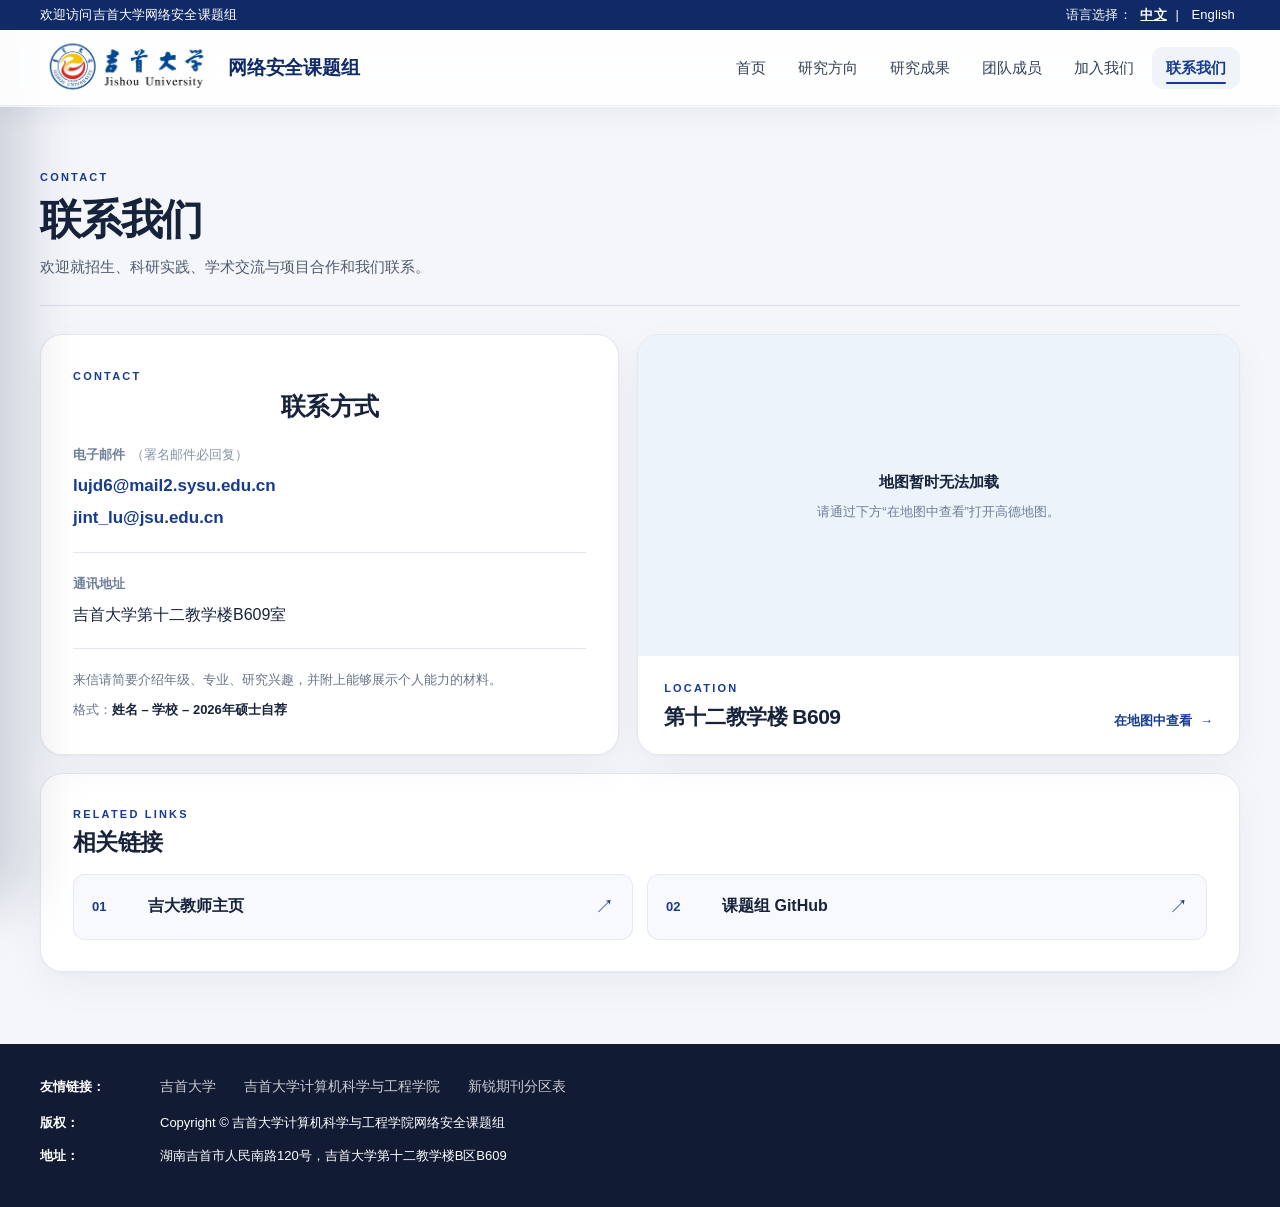
==== commit 1dc57bed: "Improve responsive layout and accessibility" ====
--- a/contact/index.html
+++ b/contact/index.html
@@ -7,7 +7,7 @@
     <meta name="theme-color" content="#102a68">
     <link rel="icon" type="image/png" sizes="512x512" href="../assets/images/branding/jsu-favicon.png?v=20260823-cybersec-lab">
     <title data-i18n="page-title-contact">联系我们 - 网络安全课题组</title>
-    <link rel="stylesheet" href="../assets/css/site.css?v=20260823-i18n-v1">
+  <link rel="stylesheet" href="../assets/css/site.css?v=20260824-accessibility-v5">
 </head>
 
 <body>
@@ -17,8 +17,8 @@
                 <div class="welcome" data-i18n="welcome">欢迎访问吉首大学网络安全课题组</div>
                 <div class="top_tel">
                     <span data-i18n="language">语言选择：</span>
-                    <a href="#" id="langZh" class="lang-switch active" data-i18n="lang-zh">中文</a>&nbsp;|&nbsp;
-                    <a href="#" id="langEn" class="lang-switch" data-i18n="lang-en">English</a>
+                    <a href="#" id="langZh" class="lang-switch active" data-lang="zh" data-i18n="lang-zh">中文</a>&nbsp;|&nbsp;
+                    <a href="#" id="langEn" class="lang-switch" data-lang="en" data-i18n="lang-en">English</a>
                 </div>
             </div>
         </div>
@@ -27,8 +27,8 @@
             <div class="container">
                 <div class="logo">
                     <a href="../index.html">
-                        <img src="../assets/images/branding/jishou-university-horizontal.png" alt="吉首大学校徽与校名" data-i18n-alt="logo-alt">
-                        <span class="header-title" data-i18n="site-title">网络安全课题组</span>
+                        <img src="../assets/images/branding/jishou-university-horizontal.webp" width="720" height="321" alt="吉首大学校徽与校名" data-i18n-alt="logo-alt" decoding="async" fetchpriority="high">
+                        <span class="header-title"><span class="header-title-full" data-i18n="site-title">网络安全课题组</span><span class="header-title-compact" data-i18n="site-title-mobile">网络安全课题组</span></span>
                     </a>
                 </div>
                 <div class="nav">
@@ -47,9 +47,14 @@
     </div>
 
     <div class="opacity2" id="opacity2"></div>
-    <div class="model-leftnav" id="leftNav" aria-hidden="true">
-        <h1 class="model-leftnav-top"><span data-i18n="nav-menu">导航菜单</span></h1>
+    <div class="model-leftnav" id="leftNav" aria-hidden="true" inert>
+        <h2 class="model-leftnav-top"><span data-i18n="nav-menu">导航菜单</span></h2>
         <div class="model-leftnav-main">
+            <div class="mobile-language-switch" role="group" aria-label="语言选择" data-i18n-aria-label="language-selection-label">
+                <span class="mobile-language-label" data-i18n="language">语言选择：</span>
+                <button type="button" class="lang-switch active" data-lang="zh" data-i18n="lang-zh" aria-pressed="true">中文</button>
+                <button type="button" class="lang-switch" data-lang="en" data-i18n="lang-en" aria-pressed="false">English</button>
+            </div>
             <ul class="nnav">
                 <li><a href="../index.html" class="ce" data-i18n="nav-home">首页</a></li>
                 <li><a href="../research-directions/index.html" class="ce" data-i18n="nav-intro">研究方向</a></li>
@@ -154,8 +159,8 @@
         </div>
     </div>
 
-    <script src="../assets/js/i18n.js?v=20260823-i18n-v2"></script>
-    <script src="../assets/js/common.js?v=20260823-i18n-v1"></script>
+  <script src="../assets/js/i18n.js?v=20260824-accessibility-v7"></script>
+    <script src="../assets/js/common.js?v=20260824-accessibility-v3"></script>
     <script src="../assets/js/amap-config.js"></script>
     <script src="../assets/js/contact-map.js?v=20260823-i18n-v1"></script>
 </body>
--- a/assets/css/site.css
+++ b/assets/css/site.css
@@ -1434,24 +1434,46 @@
 .news-carousel-dots {
     display: flex;
     justify-content: center;
-    gap: 7px;
-    padding-top: 13px;
+    gap: 0;
+    padding-top: 4px;
 }
 
 .news-carousel-dots button {
+    position: relative;
+    width: 24px;
+    height: 24px;
+    padding: 0;
+    background: transparent;
+    border: 0;
+    cursor: pointer;
+    transition: transform 120ms cubic-bezier(0.23, 1, 0.32, 1);
+}
+
+.news-carousel-dots button::before {
+    content: "";
+    position: absolute;
+    top: 50%;
+    left: 50%;
     width: 7px;
     height: 7px;
-    padding: 0;
     background: #c2cada;
-    border: 0;
     border-radius: 999px;
-    cursor: pointer;
-    transition: width 180ms ease, background-color 180ms ease;
+    transform: translate(-50%, -50%);
+    transition: width 180ms cubic-bezier(0.23, 1, 0.32, 1), background-color 180ms ease;
 }
 
 .news-carousel-dots button.is-active {
+    width: 24px;
+    background: transparent;
+}
+
+.news-carousel-dots button.is-active::before {
     width: 20px;
     background: #1c318a;
+}
+
+.news-carousel-dots button:active {
+    transform: scale(0.92);
 }
 
 .progress-list {
@@ -1775,10 +1797,18 @@
     align-items: baseline;
     flex-wrap: wrap;
     gap: 10px;
+    height: auto;
+    padding: 0;
+    overflow: visible;
     font-size: 24px;
     font-weight: 700;
     color: #1c318a;
     margin-bottom: 15px;
+    text-align: left;
+}
+
+.member-name::after {
+    display: none;
 }
 
 .member-title {
@@ -1915,7 +1945,7 @@
     text-align: left;
 }
 
-.profile-detail h4 {
+.profile-detail h3 {
     position: relative;
     margin-bottom: 14px;
     padding-left: 14px;
@@ -1923,7 +1953,7 @@
     font-size: 19px;
 }
 
-.profile-detail h4::before {
+.profile-detail h3::before {
     content: '';
     position: absolute;
     top: 3px;
@@ -2995,7 +3025,7 @@
     border-bottom: 1px solid #dfe3eb;
 }
 
-.publication-intro h2 {
+.publication-intro h1 {
     height: auto;
     margin-bottom: 14px;
     padding: 0;
@@ -3005,7 +3035,7 @@
     text-align: left;
 }
 
-.publication-intro h2::after {
+.publication-intro h1::after {
     display: none;
 }
 
@@ -3536,7 +3566,7 @@
     margin-bottom: 12px;
 }
 
-.intro-heading h2 {
+.intro-heading h1 {
     display: block;
     width: 100%;
     height: auto;
@@ -3550,7 +3580,7 @@
     white-space: normal;
 }
 
-.intro-heading h2::after {
+.intro-heading h1::after {
     display: none;
 }
 
@@ -3644,7 +3674,7 @@
         padding: 42px 0 60px;
     }
 
-    .intro-heading h2 {
+    .intro-heading h1 {
         font-size: 29px;
     }
 
@@ -3777,7 +3807,7 @@
     border-bottom: 1px solid var(--site-line);
 }
 
-.research-page .research-section-heading h2 {
+.research-page .research-section-heading :is(h1, h2) {
     width: auto;
     height: auto;
     min-height: 0;
@@ -3792,7 +3822,7 @@
     letter-spacing: -0.028em;
 }
 
-.research-page .research-section-heading h2::after {
+.research-page .research-section-heading :is(h1, h2)::after {
     content: none;
     display: none;
 }
@@ -3832,7 +3862,7 @@
     border-radius: 0;
 }
 
-.research-page .direction-card h3 {
+.research-page .direction-card h2 {
     margin: 0 0 16px;
     color: var(--site-ink);
     font-size: 23px;
@@ -4007,7 +4037,7 @@
         padding-bottom: 18px;
     }
 
-    .research-page .research-section-heading h2 {
+    .research-page .research-section-heading :is(h1, h2) {
         font-size: 28px;
     }
 
@@ -4125,7 +4155,7 @@
 }
 
 @media (max-width: 767px) {
-    .publication-intro h2 {
+    .publication-intro h1 {
         font-size: 28px;
     }
 
@@ -4372,7 +4402,7 @@
     background: linear-gradient(90deg, rgba(7, 18, 48, 0.68), rgba(7, 18, 48, 0.18) 62%, rgba(7, 18, 48, 0.08));
 }
 
-/* 密码学图书陈列：深蓝线稿背景、实体书脊和接触阴影。 */
+/* 密码学图书合成图加载前使用同色系背景，避免闪烁。 */
 .books-slide {
     overflow: hidden;
     background:
@@ -4382,116 +4412,7 @@
         linear-gradient(135deg, #07142f 0%, #0d2149 52%, #07152f 100%);
 }
 
-.books-stage {
-    position: absolute;
-    inset: 0;
-    z-index: 1;
-    perspective: 1400px;
-}
-
-.books-stage::before {
-    content: "";
-    position: absolute;
-    right: 0;
-    bottom: 0;
-    left: 0;
-    height: 18%;
-    border-top: 1px solid rgba(148, 176, 220, 0.16);
-    background:
-        linear-gradient(180deg, rgba(28, 48, 82, 0.2), rgba(3, 9, 23, 0.76)),
-        linear-gradient(90deg, #09152c, #101f3b 50%, #09152c);
-    box-shadow: inset 0 8px 24px rgba(0, 0, 0, 0.2);
-}
-
-.book-cover {
-    position: absolute;
-    transform-origin: 50% 88%;
-    transform-style: preserve-3d;
-    filter: drop-shadow(0 20px 18px rgba(0, 4, 16, 0.48));
-    will-change: transform;
-}
-
-.book-cover::before {
-    content: "";
-    position: absolute;
-    top: 1.2%;
-    bottom: 1.2%;
-    left: -12px;
-    z-index: 0;
-    width: 13px;
-    border-radius: 4px 0 0 4px;
-    background:
-        linear-gradient(90deg, rgba(0, 0, 0, 0.55), rgba(255, 255, 255, 0.16) 48%, rgba(0, 0, 0, 0.3)),
-        linear-gradient(180deg, var(--spine-top), var(--spine-bottom));
-    box-shadow: inset -1px 0 rgba(255, 255, 255, 0.15);
-    transform: translateZ(-2px) skewY(-2deg);
-}
-
-.book-cover::after {
-    content: "";
-    position: absolute;
-    right: -4%;
-    bottom: -3.5%;
-    left: -7%;
-    height: 5%;
-    border-radius: 50%;
-    background: rgba(0, 3, 13, 0.7);
-    filter: blur(9px);
-    transform: translateZ(-8px);
-}
-
-.book-cover img {
-    position: relative;
-    z-index: 1;
-    display: block;
-    width: auto;
-    height: 100%;
-    object-fit: contain;
-    border-radius: 2px 4px 4px 2px;
-    box-shadow:
-        inset -2px 0 rgba(255, 255, 255, 0.15),
-        1px 0 rgba(255, 255, 255, 0.08);
-}
-
-.book-cover-left {
-    --spine-top: #7e1712;
-    --spine-bottom: #35100f;
-    top: 13%;
-    left: 26%;
-    z-index: 2;
-    height: 72%;
-    transform: translateX(-50%) rotateY(-4deg) rotateZ(-0.7deg);
-}
-
-.book-cover-center {
-    --spine-top: #29477e;
-    --spine-bottom: #111f43;
-    top: 8%;
-    left: 50%;
-    z-index: 3;
-    height: 82%;
-    transform: translateX(-50%) translateZ(18px);
-}
-
-.book-cover-right {
-    --spine-top: #172137;
-    --spine-bottom: #060b16;
-    top: 13%;
-    left: 74%;
-    z-index: 2;
-    height: 72%;
-    transform: translateX(-50%) rotateY(4deg) rotateZ(0.7deg);
-}
-
-.books-slide::after {
-    z-index: 2;
-    pointer-events: none;
-    background:
-        linear-gradient(90deg, rgba(2, 8, 22, 0.24), transparent 20%, transparent 80%, rgba(2, 8, 22, 0.2)),
-        linear-gradient(180deg, rgba(0, 0, 0, 0.08), transparent 28%, transparent 78%, rgba(0, 0, 0, 0.18));
-}
-
-/* 密码学期刊陈列：延续图书页的展台逻辑，以轻微错位呈现四本实体刊物。 */
+/* 密码学期刊合成图加载前使用同色系背景，避免闪烁。 */
 .journals-slide {
     overflow: hidden;
     background:
@@ -4501,110 +4422,16 @@
         linear-gradient(135deg, #07142f 0%, #0d2149 52%, #07152f 100%);
 }
 
-.journals-stage {
-    position: absolute;
-    inset: 0;
-    z-index: 1;
-    perspective: 1500px;
-}
-
-.journals-stage::before {
-    content: "";
-    position: absolute;
-    right: 0;
-    bottom: 0;
-    left: 0;
-    height: 18%;
-    border-top: 1px solid rgba(148, 176, 220, 0.16);
-    background:
-        linear-gradient(180deg, rgba(28, 48, 82, 0.2), rgba(3, 9, 23, 0.76)),
-        linear-gradient(90deg, #09152c, #101f3b 50%, #09152c);
-    box-shadow: inset 0 8px 24px rgba(0, 0, 0, 0.2);
-}
-
-.journal-cover {
-    position: absolute;
-    top: 9%;
-    z-index: 2;
-    height: 73%;
-    transform-origin: 50% 90%;
-    transform-style: preserve-3d;
-    filter: drop-shadow(0 18px 16px rgba(0, 4, 16, 0.44));
-}
-
-.journal-cover::before {
-    content: "";
-    position: absolute;
-    top: 4px;
-    right: -7px;
-    bottom: 4px;
-    z-index: 0;
-    width: 8px;
-    border-radius: 0 3px 3px 0;
-    background: repeating-linear-gradient(90deg, #f9fafc 0 2px, #d8dee8 2px 3px);
-    box-shadow: inset 1px 0 rgba(22, 42, 80, 0.18);
-    transform: translateZ(-3px) skewY(0.8deg);
-}
-
-.journal-cover::after {
-    content: "";
-    position: absolute;
-    right: -6%;
-    bottom: -4%;
-    left: -5%;
-    z-index: -1;
-    height: 5%;
-    border-radius: 50%;
-    background: rgba(0, 3, 13, 0.68);
-    filter: blur(9px);
-    transform: translateZ(-8px);
-}
-
-.journal-cover img {
-    position: relative;
-    z-index: 1;
-    display: block;
-    width: auto;
-    height: 100%;
+/* 前两页与获奖、研究方向页统一为完整的 16:5 静态轮播图。 */
+.books-slide > img,
+.journals-slide > img {
     object-fit: contain;
-    border: 1px solid rgba(255, 255, 255, 0.14);
-    border-radius: 2px 4px 4px 2px;
-    background: #fff;
-    box-shadow: inset -2px 0 rgba(255, 255, 255, 0.16);
-}
-
-.journal-cover-tops {
-    left: 21%;
-    transform: translateX(-50%) rotateY(-4deg) rotateZ(-0.7deg);
-}
-
-.journal-cover-tifs {
-    left: 41.5%;
-    z-index: 3;
-    transform: translateX(-50%) translateZ(14px) rotateY(-1deg);
-}
-
-.journal-cover-tdsc {
-    left: 63%;
-    z-index: 3;
-    transform: translateX(-50%) translateZ(14px) rotateY(1deg);
-}
-
-.journal-cover-cryptology {
-    left: 83.5%;
-    transform: translateX(-50%) rotateY(4deg) rotateZ(0.7deg);
-}
-
+    object-position: center;
+}
+
+.books-slide::after,
 .journals-slide::after {
-    z-index: 2;
-    pointer-events: none;
-    background:
-        linear-gradient(90deg, rgba(2, 8, 22, 0.24), transparent 20%, transparent 80%, rgba(2, 8, 22, 0.2)),
-        linear-gradient(180deg, rgba(0, 0, 0, 0.08), transparent 28%, transparent 78%, rgba(0, 0, 0, 0.18));
-}
-
-.journals-caption {
-    z-index: 4;
+    display: none;
 }
 
 /* 研究方向页已经包含完整排版，保持原始 16:5 横幅构图。 */
@@ -4633,39 +4460,6 @@
 
 .awards-slide::after {
     display: none;
-}
-
-.books-caption {
-    position: absolute;
-    bottom: 18px;
-    left: clamp(24px, 4vw, 72px);
-    z-index: 3;
-    width: min(155px, calc(100% - 48px));
-    padding: 10px 14px;
-    color: #fff;
-    background: rgba(6, 24, 64, 0.58);
-    border: 1px solid rgba(255, 255, 255, 0.24);
-    border-radius: 14px;
-    box-shadow: 0 14px 34px rgba(3, 14, 42, 0.18);
-    -webkit-backdrop-filter: blur(14px) saturate(125%);
-    backdrop-filter: blur(14px) saturate(125%);
-}
-
-.books-caption h2,
-.books-caption p {
-    margin: 0;
-    color: inherit;
-}
-
-.books-caption h2 {
-    font-size: clamp(18px, 1.7vw, 23px);
-    line-height: 1.2;
-}
-
-.books-caption p {
-    margin-top: 4px;
-    font-size: clamp(12px, 1.05vw, 14px);
-    color: rgba(255, 255, 255, 0.8);
 }
 
 .caption {
@@ -4716,24 +4510,48 @@
 
 .dots {
     bottom: 16px;
-    gap: 7px;
-    padding: 6px 9px;
+    gap: 0;
+    padding: 4px 7px;
     background: rgba(10, 24, 61, 0.32);
     -webkit-backdrop-filter: blur(14px);
     backdrop-filter: blur(14px);
 }
 
 .dot {
+    position: relative;
+    width: 24px;
+    height: 24px;
+    padding: 0;
+    border: 0;
+    background: transparent;
+    transition: transform 120ms var(--ease-out-ui);
+}
+
+.dot::before {
+    content: "";
+    position: absolute;
+    top: 50%;
+    left: 50%;
     width: 7px;
     height: 7px;
-    border: 0;
+    border-radius: 999px;
     background: rgba(255, 255, 255, 0.5);
+    transform: translate(-50%, -50%);
     transition: width 180ms var(--ease-out-ui), background-color 160ms ease;
 }
 
 .dot.active {
+    width: 24px;
+    background: transparent;
+}
+
+.dot.active::before {
     width: 22px;
     background: #fff;
+}
+
+.dot:active {
+    transform: scale(0.92);
 }
 
 .home-updates,
@@ -4782,7 +4600,7 @@
 
 .home-module-heading h2,
 .roster-heading h2,
-.publication-intro h2,
+.publication-intro h1,
 .research-overview h2,
 .join-support h2,
 .join-admissions h2,
@@ -4904,7 +4722,7 @@
 .direction-card h2,
 .join-options h2,
 .join-support-grid h3,
-.profile-detail h4 {
+.profile-detail h3 {
     color: var(--site-ink);
     letter-spacing: -0.015em;
 }
@@ -4973,7 +4791,7 @@
     transition: color 160ms ease, background-color 160ms ease, border-color 160ms ease, transform 120ms var(--ease-out-ui);
 }
 
-.profile-detail h4::before {
+.profile-detail h3::before {
     width: 3px;
     background: var(--site-blue);
 }
@@ -5032,7 +4850,7 @@
     border-bottom-color: var(--site-line);
 }
 
-.publication-intro h2 {
+.publication-intro h1 {
     font-size: clamp(32px, 4vw, 42px);
 }
 
@@ -5123,6 +4941,11 @@
     transition: opacity 160ms ease, transform 140ms var(--ease-out-ui), background-color 160ms ease;
 }
 
+.back-to-top.is-visible {
+    opacity: 1;
+    pointer-events: auto;
+}
+
 .model-leftnav {
     width: min(82%, 360px);
     background: rgba(255, 255, 255, 0.96);
@@ -5235,44 +5058,6 @@
 
     .slider {
         height: 320px;
-    }
-
-    .books-caption {
-        bottom: 14px;
-        left: 14px;
-        padding: 10px 12px 9px;
-        border-radius: 11px;
-    }
-
-    .books-caption p {
-        display: none;
-    }
-
-    .journal-cover {
-        top: 18%;
-        height: 46%;
-    }
-
-    .journal-cover-tops {
-        left: 17%;
-        height: 43%;
-    }
-
-    .journal-cover-tifs {
-        top: 15%;
-        left: 39%;
-        height: 50%;
-    }
-
-    .journal-cover-tdsc {
-        top: 15%;
-        left: 62%;
-        height: 50%;
-    }
-
-    .journal-cover-cryptology {
-        left: 84%;
-        height: 44%;
     }
 
     .caption {
@@ -5518,6 +5303,10 @@
     margin-bottom: 18px;
 }
 
+.contact-main-grid > * {
+    min-width: 0;
+}
+
 .contact-details-card,
 .contact-map-card,
 .contact-resources {
@@ -5544,19 +5333,14 @@
 
 .contact-details-card h2 {
     position: relative;
-    padding-bottom: 14px;
+    height: auto;
+    padding-bottom: 0;
+    overflow: visible;
     text-align: center;
 }
 
 .contact-details-card h2::after {
-    content: "";
-    position: absolute;
-    bottom: 0;
-    left: 50%;
-    width: 42px;
-    height: 3px;
-    margin-left: -21px;
-    background: var(--site-blue);
+    display: none;
 }
 
 .contact-details-card h2,
@@ -5871,8 +5655,8 @@
 
 .contact-resources-heading {
     margin-bottom: 17px;
-    padding-bottom: 16px;
-    border-bottom: 1px solid var(--site-line);
+    padding-bottom: 0;
+    border-bottom: 0;
 }
 
 .contact-resources-heading .section-kicker {
@@ -5880,7 +5664,15 @@
 }
 
 .contact-resources h2 {
+    height: auto;
+    padding: 0;
+    overflow: visible;
     font-size: 23px;
+    text-align: left;
+}
+
+.contact-resources h2::after {
+    display: none;
 }
 
 .contact-resource-grid {
@@ -5945,6 +5737,10 @@
         grid-template-columns: 1fr;
     }
 
+    .contact-mail-tip {
+        white-space: normal;
+    }
+
     .contact-map-card {
         min-height: 396px;
     }
@@ -6042,7 +5838,7 @@
     display: block;
 }
 
-.join-panel-heading h2,
+.join-panel-heading :is(h1, h2),
 .lab-life-heading h2,
 .join-contact-panel h2 {
     height: auto;
@@ -6057,7 +5853,7 @@
     text-align: left;
 }
 
-.join-panel-heading h2::after,
+.join-panel-heading :is(h1, h2)::after,
 .lab-life-heading h2::after,
 .join-contact-panel h2::after {
     display: none;
@@ -6100,13 +5896,20 @@
     letter-spacing: 0.08em;
 }
 
-.join-opportunity-card h3 {
+.join-opportunity-card h2 {
+    height: auto;
     margin-bottom: 13px;
+    padding: 0;
+    overflow: visible;
     color: var(--site-ink);
     font-size: 23px;
     font-weight: 720;
     letter-spacing: -0.025em;
     line-height: 1.35;
+}
+
+.join-opportunity-card h2::after {
+    display: none;
 }
 
 .join-opportunity-card > p,
@@ -6503,7 +6306,7 @@
     border-bottom: 1px solid rgba(23, 59, 143, 0.14);
 }
 
-.join-panel-heading h2,
+.join-panel-heading :is(h1, h2),
 .lab-life-heading h2,
 .join-contact-panel h2,
 .join-dual-heading h2 {
@@ -6538,7 +6341,7 @@
     color: rgba(23, 59, 143, 0.45);
 }
 
-.join-opportunity-card h3 {
+.join-opportunity-card h2 {
     margin-bottom: 16px;
     font-size: 22px;
 }
@@ -6565,6 +6368,7 @@
 }
 
 .join-dual-panel {
+    min-width: 0;
     padding: 34px 42px;
     background: transparent;
     border: 0;
@@ -6923,6 +6727,10 @@
         border-left: 0;
     }
 
+    .join-support .join-dual-list p {
+        white-space: normal;
+    }
+
     .join-contact-panel {
         grid-template-columns: 1fr auto;
     }
@@ -7029,3 +6837,285 @@
         transition: none;
     }
 }
+
+/* ===== 统一响应式页眉与移动导航 ===== */
+.mobile-language-switch {
+    display: flex;
+    align-items: center;
+    gap: 8px;
+    padding: 16px 20px;
+    border-bottom: 1px solid var(--site-line);
+    background: var(--site-blue-soft);
+}
+
+.mobile-language-label {
+    margin-right: auto;
+    color: var(--site-muted);
+    font-size: 14px;
+    font-weight: 650;
+}
+
+.mobile-language-switch .lang-switch {
+    min-width: 66px;
+    min-height: 38px;
+    padding: 7px 12px;
+    color: var(--site-blue);
+    font: inherit;
+    font-size: 14px;
+    font-weight: 600;
+    line-height: 1.2;
+    background: #fff;
+    border: 1px solid rgba(23, 59, 143, 0.2);
+    border-radius: 9px;
+    cursor: pointer;
+    transition: color 160ms ease, background-color 160ms ease, border-color 160ms ease, transform 120ms var(--ease-out-ui);
+}
+
+.mobile-language-switch .lang-switch.active {
+    color: #fff;
+    background: var(--site-blue);
+    border-color: var(--site-blue);
+    text-decoration: none;
+}
+
+.mobile-language-switch .lang-switch:active {
+    transform: scale(0.97);
+}
+
+.header-title-compact {
+    display: none;
+}
+
+body.nav-open {
+    overflow: hidden;
+}
+
+.nav ul li a {
+    white-space: nowrap;
+}
+
+@media (max-width: 1100px) {
+    .header {
+        position: relative;
+        top: auto;
+        height: 72px;
+    }
+
+    .header .container {
+        height: 72px;
+        padding-top: 0;
+        padding-bottom: 0;
+        flex-wrap: nowrap;
+    }
+
+    .logo {
+        flex: 1 1 auto;
+        min-width: 0;
+        max-width: calc(100% - 50px);
+        height: 72px;
+    }
+
+    .logo a,
+    .header-title {
+        min-width: 0;
+    }
+
+    .header-title {
+        overflow: hidden;
+        text-overflow: ellipsis;
+        white-space: nowrap;
+    }
+
+    .nav {
+        display: none;
+    }
+
+    .model-navbtn {
+        display: block;
+        flex: 0 0 38px;
+        margin-left: 12px;
+    }
+
+    .opacity2 {
+        z-index: 1100;
+    }
+
+    .model-leftnav {
+        z-index: 1110;
+    }
+}
+
+@media (max-width: 767px) {
+    .header,
+    .header .container,
+    .logo {
+        height: 68px;
+    }
+
+    .logo img {
+        width: clamp(112px, 32vw, 142px);
+        height: 52px;
+    }
+
+    .header-title {
+        font-size: 14px;
+    }
+}
+
+@media (max-width: 480px) {
+    .header-title-full {
+        display: none;
+    }
+
+    .header-title-compact {
+        display: inline;
+    }
+}
+
+@media (max-width: 360px) {
+    .logo img {
+        width: 104px;
+    }
+
+    .header-title {
+        font-size: 13px;
+        letter-spacing: -0.02em;
+    }
+}
+
+/* ===== 首页首屏：平板与手机采用不同的内容密度 ===== */
+.slider {
+    height: min(31.25vw, 450px);
+    touch-action: pan-y;
+}
+
+@media (min-width: 768px) and (max-width: 1100px) {
+    /* 两张合成图均为 16:5；平板按原始比例展示，避免 contain 产生上下空场。 */
+    .slider {
+        height: 31.25vw;
+        min-height: 240px;
+        max-height: 344px;
+    }
+
+    .slider .nav {
+        width: 40px;
+        height: 40px;
+    }
+
+    .slider .nav.prev {
+        left: 14px;
+    }
+
+    .slider .nav.next {
+        right: 14px;
+    }
+
+    .dots {
+        bottom: 10px;
+    }
+
+    .home-intro {
+        padding: 42px 0 64px;
+    }
+
+    .intro-heading {
+        margin-bottom: 24px;
+    }
+
+    .intro-heading > .section-kicker {
+        margin-bottom: 10px;
+    }
+
+    .intro-heading h1 {
+        font-size: 34px;
+    }
+
+    .home-intro .intro-text p {
+        font-size: 16px;
+        line-height: 1.8;
+        text-align: left;
+    }
+
+    .home-intro .intro-text p + p {
+        margin-top: 16px;
+    }
+
+    .intro-invitation {
+        margin-top: 30px;
+    }
+}
+
+@media (max-width: 767px) {
+    .slider {
+        height: clamp(150px, 42vw, 190px);
+    }
+
+    .slider .nav {
+        display: none;
+    }
+
+    .dots {
+        bottom: 6px;
+    }
+
+    .home-intro {
+        padding: 34px 0 52px;
+    }
+
+    .intro-heading {
+        margin-bottom: 20px;
+    }
+
+    .intro-heading > .section-kicker {
+        margin-bottom: 9px;
+        font-size: 12px;
+    }
+
+    .intro-heading h1 {
+        font-size: 28px;
+    }
+
+    .home-intro .intro-text p {
+        font-size: 15.5px;
+        line-height: 1.78;
+        text-align: left;
+    }
+
+    .home-intro .intro-text p + p {
+        margin-top: 15px;
+    }
+
+    .intro-invitation {
+        margin-top: 28px;
+        padding: 22px 18px;
+    }
+}
+
+@media (max-width: 380px) {
+    .slider {
+        height: 150px;
+    }
+}
+
+/* 固定页头下的分组锚点需要预留滚动空间。 */
+#graduate-heading,
+#undergraduate-heading,
+#alumni-heading {
+    scroll-margin-top: 116px;
+}
+
+@media (max-width: 1100px) {
+    #graduate-heading,
+    #undergraduate-heading,
+    #alumni-heading {
+        scroll-margin-top: 88px;
+    }
+}
+
+@media (max-width: 767px) {
+    #graduate-heading,
+    #undergraduate-heading,
+    #alumni-heading {
+        scroll-margin-top: 20px;
+    }
+}
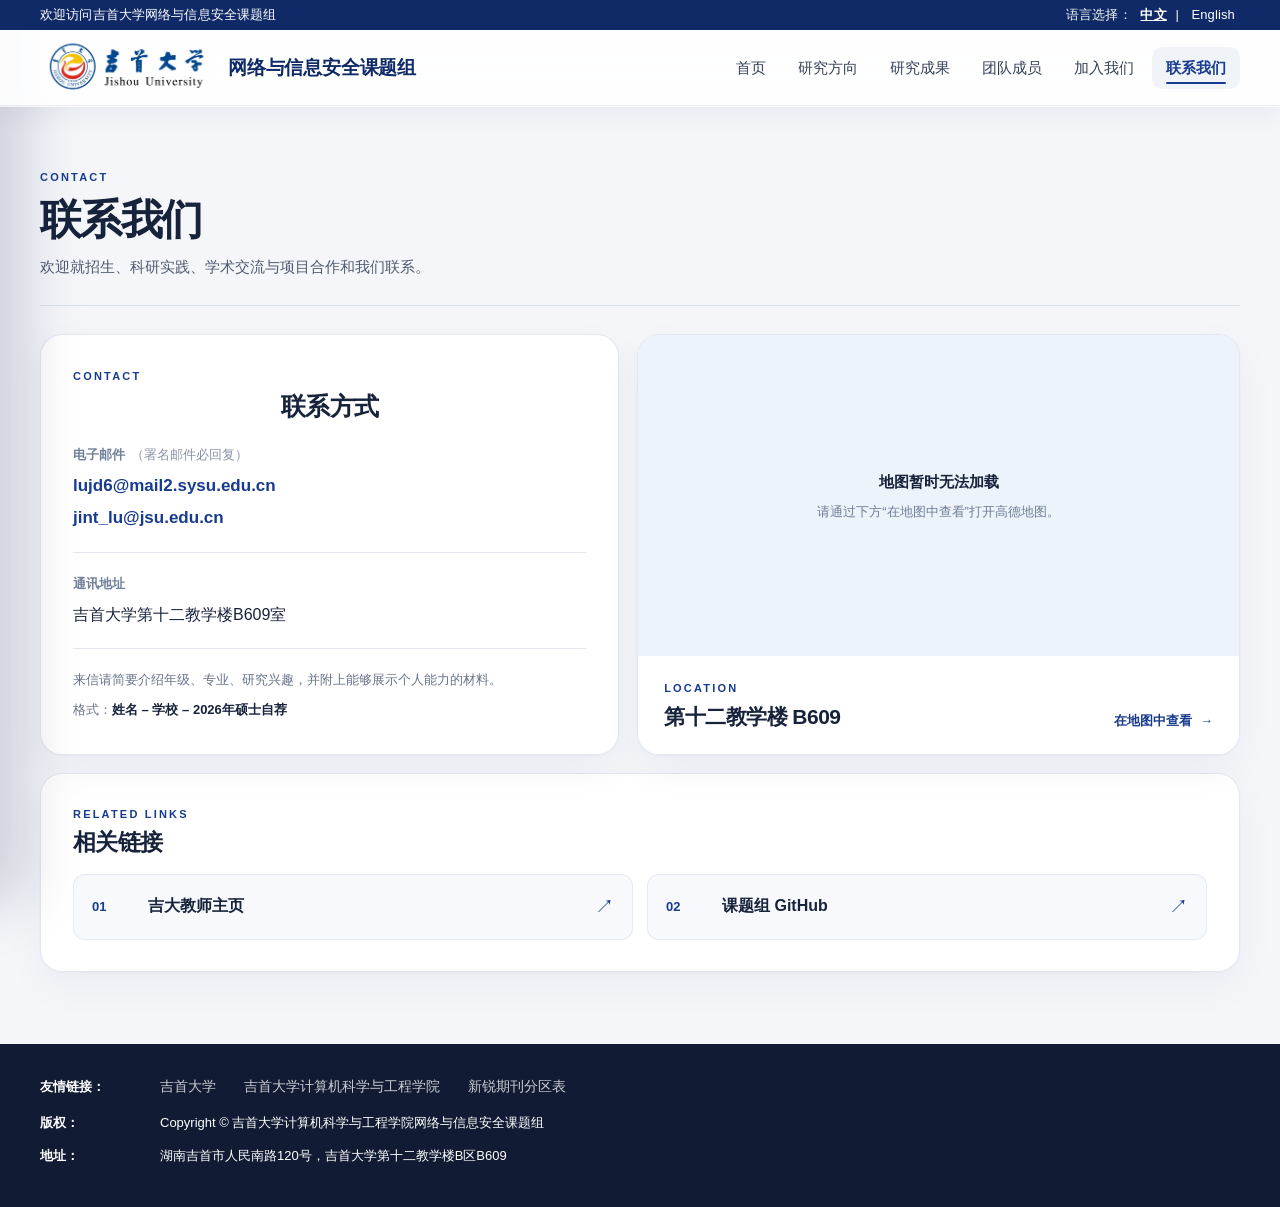
==== commit e35da0ad: "Rename cybersecurity research lab branding" ====
--- a/contact/index.html
+++ b/contact/index.html
@@ -6,7 +6,7 @@
     <meta name="viewport" content="width=device-width, initial-scale=1.0">
     <meta name="theme-color" content="#102a68">
     <link rel="icon" type="image/png" sizes="512x512" href="../assets/images/branding/jsu-favicon.png?v=20260823-cybersec-lab">
-    <title data-i18n="page-title-contact">联系我们 - 网络安全课题组</title>
+    <title data-i18n="page-title-contact">联系我们 - 网络与信息安全课题组</title>
   <link rel="stylesheet" href="../assets/css/site.css?v=20260824-accessibility-v5">
 </head>
 
@@ -14,7 +14,7 @@
     <div class="topper">
         <div class="top">
             <div class="container">
-                <div class="welcome" data-i18n="welcome">欢迎访问吉首大学网络安全课题组</div>
+                <div class="welcome" data-i18n="welcome">欢迎访问吉首大学网络与信息安全课题组</div>
                 <div class="top_tel">
                     <span data-i18n="language">语言选择：</span>
                     <a href="#" id="langZh" class="lang-switch active" data-lang="zh" data-i18n="lang-zh">中文</a>&nbsp;|&nbsp;
@@ -28,7 +28,7 @@
                 <div class="logo">
                     <a href="../index.html">
                         <img src="../assets/images/branding/jishou-university-horizontal.webp" width="720" height="321" alt="吉首大学校徽与校名" data-i18n-alt="logo-alt" decoding="async" fetchpriority="high">
-                        <span class="header-title"><span class="header-title-full" data-i18n="site-title">网络安全课题组</span><span class="header-title-compact" data-i18n="site-title-mobile">网络安全课题组</span></span>
+                        <span class="header-title"><span class="header-title-full" data-i18n="site-title">网络与信息安全课题组</span><span class="header-title-compact" data-i18n="site-title-mobile">网络与信息安全课题组</span></span>
                     </a>
                 </div>
                 <div class="nav">
@@ -153,16 +153,16 @@
                         <li><a href="https://www.xr-scholar.com/" target="_blank" rel="noopener noreferrer" data-i18n="link-xr">新锐期刊分区表</a></li>
                     </ul>
                 </div>
-                <div class="footer-row copyright"><span class="footer-label" data-i18n="footer-copyright-label">版权：</span><span data-i18n="footer-copyright-text">Copyright © 吉首大学计算机科学与工程学院网络安全课题组</span></div>
+                <div class="footer-row copyright"><span class="footer-label" data-i18n="footer-copyright-label">版权：</span><span data-i18n="footer-copyright-text">Copyright © 吉首大学计算机科学与工程学院网络与信息安全课题组</span></div>
                 <div class="footer-row contact"><span class="footer-label" data-i18n="footer-address-label">地址：</span><span data-i18n="footer-address-text">湖南吉首市人民南路120号，吉首大学第十二教学楼B区B609</span></div>
             </div>
         </div>
     </div>
 
-  <script src="../assets/js/i18n.js?v=20260824-accessibility-v7"></script>
+  <script src="../assets/js/i18n.js?v=20260910-brand-v2"></script>
     <script src="../assets/js/common.js?v=20260824-accessibility-v3"></script>
     <script src="../assets/js/amap-config.js"></script>
-    <script src="../assets/js/contact-map.js?v=20260823-i18n-v1"></script>
+    <script src="../assets/js/contact-map.js?v=20260910-brand-v2"></script>
 </body>
 
 </html>
